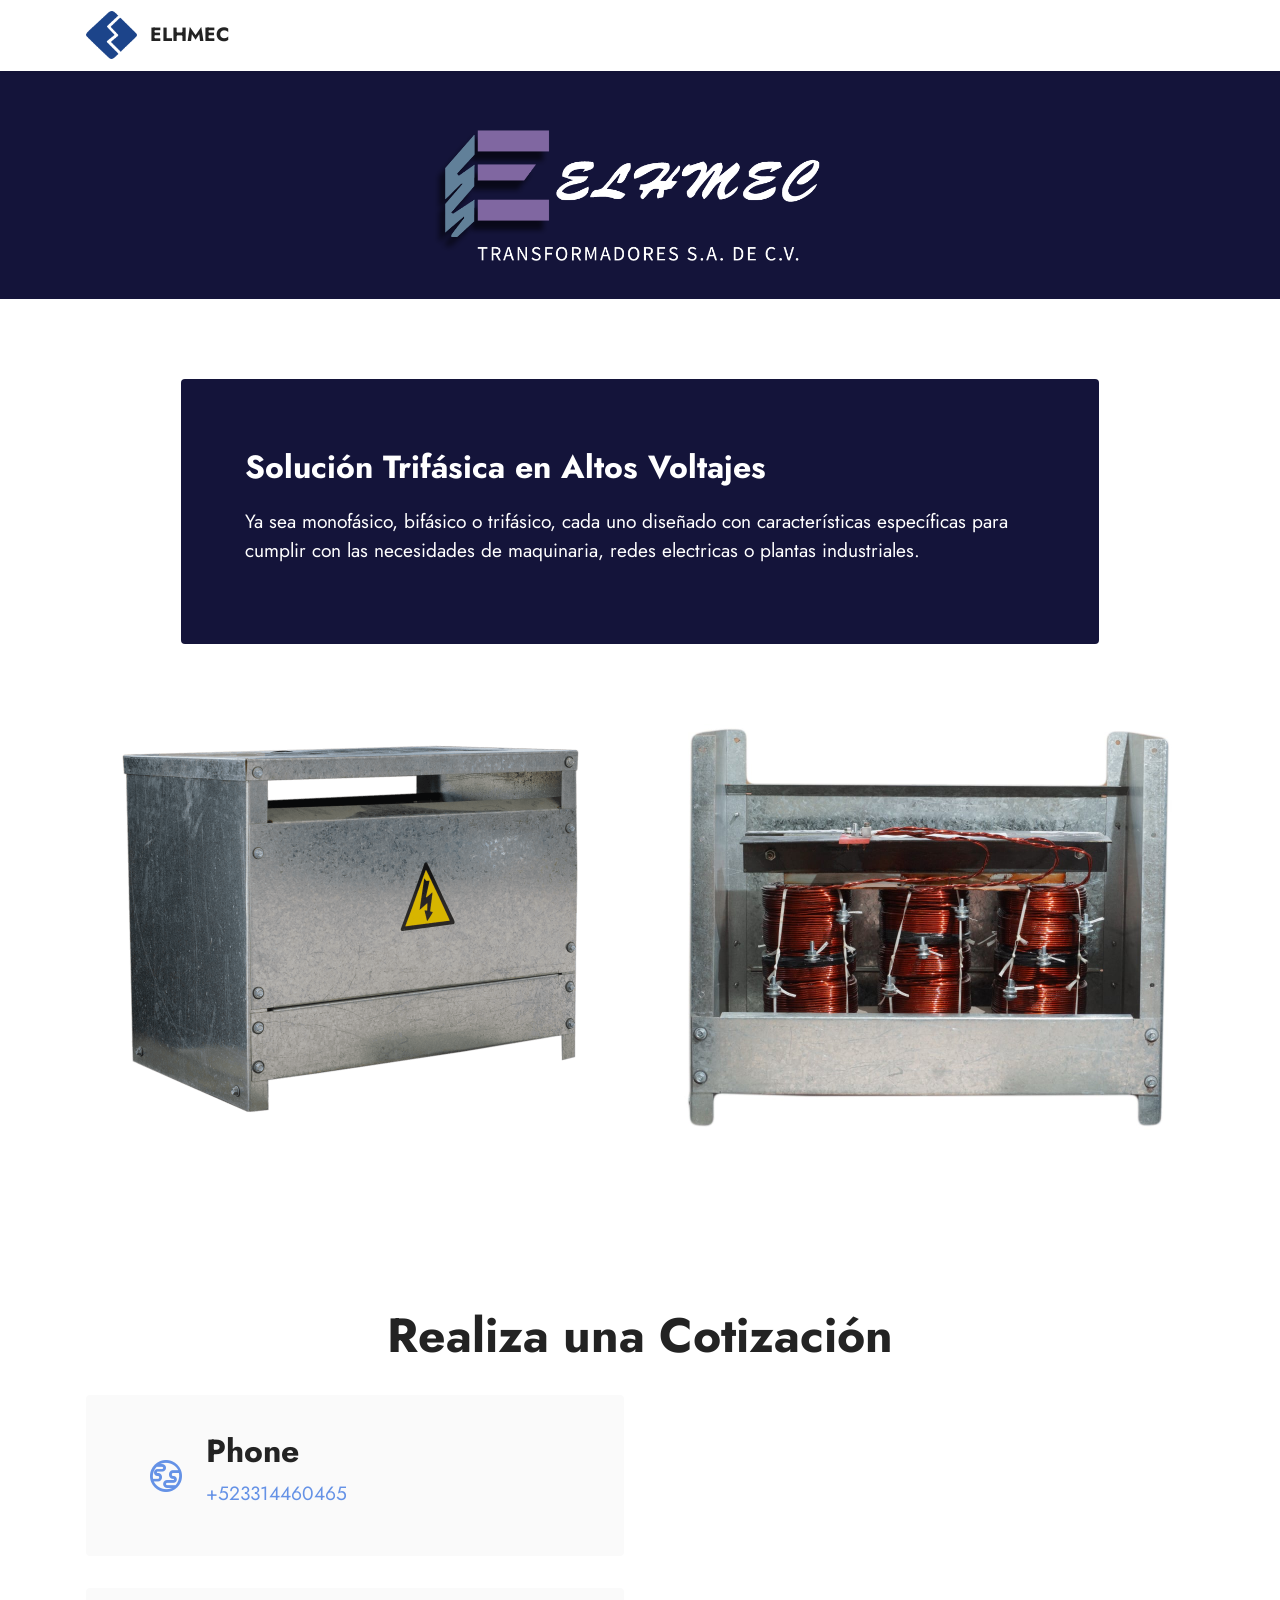
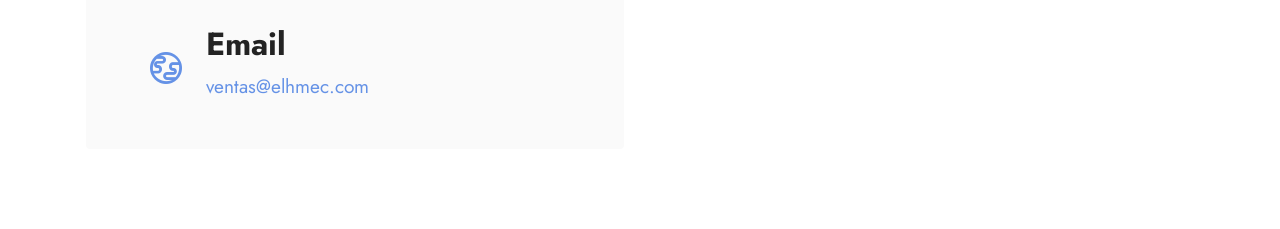
==== index.html @ 871944dd "Add files via upload" ====
<!DOCTYPE html>
<html  >
<head>
  <!-- Site made with Mobirise Website Builder v5.9.18, https://mobirise.com -->
  <meta charset="UTF-8">
  <meta http-equiv="X-UA-Compatible" content="IE=edge">
  <meta name="generator" content="Mobirise v5.9.18, mobirise.com">
  <meta name="viewport" content="width=device-width, initial-scale=1, minimum-scale=1">
  <link rel="shortcut icon" href="assets/images/try2-82x77.png" type="image/x-icon">
  <meta name="description" content="">
  
  
  <title>Home</title>
  <link rel="stylesheet" href="assets/web/assets/mobirise-icons2/mobirise2.css">
  <link rel="stylesheet" href="assets/bootstrap/css/bootstrap.min.css">
  <link rel="stylesheet" href="assets/bootstrap/css/bootstrap-grid.min.css">
  <link rel="stylesheet" href="assets/bootstrap/css/bootstrap-reboot.min.css">
  <link rel="stylesheet" href="assets/dropdown/css/style.css">
  <link rel="stylesheet" href="assets/socicon/css/styles.css">
  <link rel="stylesheet" href="assets/theme/css/style.css">
  <link rel="preload" href="https://fonts.googleapis.com/css2?family=Jost:ital,wght@0,400;0,700;1,400;1,700&display=swap&display=swap" as="style" onload="this.onload=null;this.rel='stylesheet'">
  <noscript><link rel="stylesheet" href="https://fonts.googleapis.com/css2?family=Jost:ital,wght@0,400;0,700;1,400;1,700&display=swap&display=swap"></noscript>
  <link rel="preload" as="style" href="assets/mobirise/css/mbr-additional.css?v=blBGN3"><link rel="stylesheet" href="assets/mobirise/css/mbr-additional.css?v=blBGN3" type="text/css">

  
  
  
</head>
<body>
  
  <section data-bs-version="5.1" class="menu menu3 cid-uHsckqdAZu" once="menu" id="menu3-0">
    
    <nav class="navbar navbar-dropdown navbar-fixed-top navbar-expand-lg">
        <div class="container">
            <div class="navbar-brand">
                <span class="navbar-logo">
                    <a href="https://mobiri.se">
                        <img src="assets/images/try2-82x77.png" alt="Mobirise Website Builder" style="height: 3rem;">
                    </a>
                </span>
                <span class="navbar-caption-wrap"><a class="navbar-caption text-black display-7" href="https://mobiri.se">ELHMEC</a></span>
            </div>
            
            
        </div>
    </nav>
</section>

<section data-bs-version="5.1" class="image3 cid-uHsk9MZiKL" id="image3-4">
    

    
    

    <div class="container">
        <div class="row justify-content-center">
            <div class="col-12 col-lg-7">
                <div class="image-wrapper">
                    <img src="assets/images/banner1.gif" alt="Mobirise Website Builder">
                    
                </div>
            </div>
        </div>
    </div>
</section>

<section data-bs-version="5.1" class="content15 cid-uHslYFB3B3" id="content15-5">

    

    
    
    <div class="container">
        <div class="row justify-content-center">
            <div class="card col-md-12 col-lg-10">
                <div class="card-wrapper">
                    <div class="card-box align-left">
                        <h4 class="card-title mbr-fonts-style mbr-white mb-3 display-5">
                            <strong>Solución Trifásica en Altos Voltajes</strong></h4>
                        <p class="mbr-text mbr-fonts-style display-7">Ya sea monofásico, bifásico o trifásico, cada uno diseñado con características específicas para cumplir con las necesidades de maquinaria, redes electricas o plantas industriales.</p>
                        
                    </div>
                </div>
            </div>
        </div>
    </div>
</section>

<section data-bs-version="5.1" class="image4 cid-uHsmS13DOC" id="image4-6">
    

    
    

    <div class="container">
        <div class="row">
            <div class="col-12 col-lg-6">
                <div class="image-wrapper">
                    <img src="assets/images/20kva-abierto-986-1076x1076.jpg" alt="Mobirise Website Builder">
                    
                </div>
            </div>
            <div class="col-12 col-lg-6">
                <div class="image-wrapper">
                    <img src="assets/images/20kva-iso-983-1076x1076.png" alt="Mobirise Website Builder">
                    
                </div>
            </div>
        </div>
    </div>
</section>

<section data-bs-version="5.1" class="contacts3 map1 cid-uHsnMX4w4d" id="contacts3-7">

    

    
    
    <div class="container">
        <div class="mbr-section-head">
            <h3 class="mbr-section-title mbr-fonts-style align-center mb-0 display-2"><strong>Realiza una Cotización</strong></h3>
            
        </div>
        <div class="row justify-content-center mt-4">
            <div class="card col-12 col-md-6">
                <div class="card-wrapper">
                    <div class="image-wrapper">
                        <span class="mbr-iconfont mobi-mbri-globe mobi-mbri"></span>
                    </div>
                    <div class="text-wrapper">
                        <h6 class="card-title mbr-fonts-style mb-1 display-5">
                            <strong>Phone</strong>
                        </h6>
                        <p class="mbr-text mbr-fonts-style display-7">
                            <a href="tel:+12345678910" class="text-primary">+523314460465</a>
                        </p>
                    </div>
                </div>
                <div class="card-wrapper">
                    <div class="image-wrapper">
                        <span class="mbr-iconfont mobi-mbri-globe mobi-mbri"></span>
                    </div>
                    <div class="text-wrapper">
                        <h6 class="card-title mbr-fonts-style mb-1 display-5">
                            <strong>Email</strong>
                        </h6>
                        <p class="mbr-text mbr-fonts-style display-7">
                            <a href="mailto:info@site.com" class="text-primary">ventas@elhmec.com</a>
                        </p>
                    </div>
                </div>
            </div>
            <div class="map-wrapper col-12 col-md-6">
                <div class="google-map"><iframe frameborder="0" style="border:0" src="https://www.google.com/maps/embed?pb=!1m18!1m12!1m3!1d14953.599532055627!2d-103.5225257576766!3d20.44876269617419!2m3!1f0!2f0!3f0!3m2!1i1024!2i768!4f13.1!3m3!1m2!1s0x842f57e468a95d49%3A0x9f2d4ca6b1b50f81!2sELHMEC%20TRANSFORMADORES%20SA%20DE%20CV!5e0!3m2!1ses-419!2smx!4v1743820332066!5m2!1ses-419!2smx" allowfullscreen=""></iframe></div>
            </div>
        </div>
    </div>
</section>
  
</body>
</html>
---- assets/web/assets/mobirise-icons2/mobirise2.css ----
@font-face {
  font-family: 'Moririse2';
  font-display: swap;
  src:  url('mobirise2.eot?f2bix4');
  src:  url('mobirise2.eot?f2bix4#iefix') format('embedded-opentype'),
    url('mobirise2.ttf?f2bix4') format('truetype'),
    url('mobirise2.woff?f2bix4') format('woff'),
    url('mobirise2.svg?f2bix4#mobirise2') format('svg');
  font-weight: normal;
  font-style: normal;
}

[class^="mobi-"], [class*=" mobi-"] {
  /* use !important to prevent issues with browser extensions that change fonts */
  font-family: 'Moririse2' !important;
  speak: none;
  font-style: normal;
  font-weight: normal;
  font-variant: normal;
  text-transform: none;
  line-height: 1;

  /* Better Font Rendering =========== */
  -webkit-font-smoothing: antialiased;
  -moz-osx-font-smoothing: grayscale;
}

.mobi-mbri-add-submenu:before {
  content: "\e900";
}
.mobi-mbri-alert:before {
  content: "\e901";
}
.mobi-mbri-align-center:before {
  content: "\e902";
}
.mobi-mbri-align-justify:before {
  content: "\e903";
}
.mobi-mbri-align-left:before {
  content: "\e904";
}
.mobi-mbri-align-right:before {
  content: "\e905";
}
.mobi-mbri-android:before {
  content: "\e906";
}
.mobi-mbri-apple:before {
  content: "\e907";
}
.mobi-mbri-arrow-down:before {
  content: "\e908";
}
.mobi-mbri-arrow-next:before {
  content: "\e909";
}
.mobi-mbri-arrow-prev:before {
  content: "\e90a";
}
.mobi-mbri-arrow-up:before {
  content: "\e90b";
}
.mobi-mbri-bold:before {
  content: "\e90c";
}
.mobi-mbri-bookmark:before {
  content: "\e90d";
}
.mobi-mbri-bootstrap:before {
  content: "\e90e";
}
.mobi-mbri-briefcase:before {
  content: "\e90f";
}
.mobi-mbri-browse:before {
  content: "\e910";
}
.mobi-mbri-bulleted-list:before {
  content: "\e911";
}
.mobi-mbri-calendar:before {
  content: "\e912";
}
.mobi-mbri-camera:before {
  content: "\e913";
}
.mobi-mbri-cart-add:before {
  content: "\e914";
}
.mobi-mbri-cart-full:before {
  content: "\e915";
}
.mobi-mbri-cash:before {
  content: "\e916";
}
.mobi-mbri-change-style:before {
  content: "\e917";
}
.mobi-mbri-chat:before {
  content: "\e918";
}
.mobi-mbri-clock:before {
  content: "\e919";
}
.mobi-mbri-close:before {
  content: "\e91a";
}
.mobi-mbri-cloud:before {
  content: "\e91b";
}
.mobi-mbri-code:before {
  content: "\e91c";
}
.mobi-mbri-contact-form:before {
  content: "\e91d";
}
.mobi-mbri-credit-card:before {
  content: "\e91e";
}
.mobi-mbri-cursor-click:before {
  content: "\e91f";
}
.mobi-mbri-cust-feedback:before {
  content: "\e920";
}
.mobi-mbri-database:before {
  content: "\e921";
}
.mobi-mbri-delivery:before {
  content: "\e922";
}
.mobi-mbri-desktop:before {
  content: "\e923";
}
.mobi-mbri-devices:before {
  content: "\e924";
}
.mobi-mbri-down:before {
  content: "\e925";
}
.mobi-mbri-download-2:before {
  content: "\e926";
}
.mobi-mbri-download:before {
  content: "\e927";
}
.mobi-mbri-drag-n-drop-2:before {
  content: "\e928";
}
.mobi-mbri-drag-n-drop:before {
  content: "\e929";
}
.mobi-mbri-edit-2:before {
  content: "\e92a";
}
.mobi-mbri-edit:before {
  content: "\e92b";
}
.mobi-mbri-error:before {
  content: "\e92c";
}
.mobi-mbri-extension:before {
  content: "\e92d";
}
.mobi-mbri-features:before {
  content: "\e92e";
}
.mobi-mbri-file:before {
  content: "\e92f";
}
.mobi-mbri-flag:before {
  content: "\e930";
}
.mobi-mbri-folder:before {
  content: "\e931";
}
.mobi-mbri-gift:before {
  content: "\e932";
}
.mobi-mbri-github:before {
  content: "\e933";
}
.mobi-mbri-globe-2:before {
  content: "\e934";
}
.mobi-mbri-globe:before {
  content: "\e935";
}
.mobi-mbri-growing-chart:before {
  content: "\e936";
}
.mobi-mbri-hearth:before {
  content: "\e937";
}
.mobi-mbri-help:before {
  content: "\e938";
}
.mobi-mbri-home:before {
  content: "\e939";
}
.mobi-mbri-hot-cup:before {
  content: "\e93a";
}
.mobi-mbri-idea:before {
  content: "\e93b";
}
.mobi-mbri-image-gallery:before {
  content: "\e93c";
}
.mobi-mbri-image-slider:before {
  content: "\e93d";
}
.mobi-mbri-info:before {
  content: "\e93e";
}
.mobi-mbri-italic:before {
  content: "\e93f";
}
.mobi-mbri-key:before {
  content: "\e940";
}
.mobi-mbri-laptop:before {
  content: "\e941";
}
.mobi-mbri-layers:before {
  content: "\e942";
}
.mobi-mbri-left-right:before {
  content: "\e943";
}
.mobi-mbri-left:before {
  content: "\e944";
}
.mobi-mbri-letter:before {
  content: "\e945";
}
.mobi-mbri-like:before {
  content: "\e946";
}
.mobi-mbri-link:before {
  content: "\e947";
}
.mobi-mbri-lock:before {
  content: "\e948";
}
.mobi-mbri-login:before {
  content: "\e949";
}
.mobi-mbri-logout:before {
  content: "\e94a";
}
.mobi-mbri-magic-stick:before {
  content: "\e94b";
}
.mobi-mbri-map-pin:before {
  content: "\e94c";
}
.mobi-mbri-menu:before {
  content: "\e94d";
}
.mobi-mbri-mobile-2:before {
  content: "\e94e";
}
.mobi-mbri-mobile-horizontal:before {
  content: "\e94f";
}
.mobi-mbri-mobile:before {
  content: "\e950";
}
.mobi-mbri-mobirise:before {
  content: "\e951";
}
.mobi-mbri-more-horizontal:before {
  content: "\e952";
}
.mobi-mbri-more-vertical:before {
  content: "\e953";
}
.mobi-mbri-music:before {
  content: "\e954";
}
.mobi-mbri-new-file:before {
  content: "\e955";
}
.mobi-mbri-numbered-list:before {
  content: "\e956";
}
.mobi-mbri-opened-folder:before {
  content: "\e957";
}
.mobi-mbri-pages:before {
  content: "\e958";
}
.mobi-mbri-paper-plane:before {
  content: "\e959";
}
.mobi-mbri-paperclip:before {
  content: "\e95a";
}
.mobi-mbri-phone:before {
  content: "\e95b";
}
.mobi-mbri-photo:before {
  content: "\e95c";
}
.mobi-mbri-photos:before {
  content: "\e95d";
}
.mobi-mbri-pin:before {
  content: "\e95e";
}
.mobi-mbri-play:before {
  content: "\e95f";
}
.mobi-mbri-plus:before {
  content: "\e960";
}
.mobi-mbri-preview:before {
  content: "\e961";
}
.mobi-mbri-print:before {
  content: "\e962";
}
.mobi-mbri-protect:before {
  content: "\e963";
}
.mobi-mbri-question:before {
  content: "\e964";
}
.mobi-mbri-quote-left:before {
  content: "\e965";
}
.mobi-mbri-quote-right:before {
  content: "\e966";
}
.mobi-mbri-redo:before {
  content: "\e967";
}
.mobi-mbri-refresh:before {
  content: "\e968";
}
.mobi-mbri-responsive-2:before {
  content: "\e969";
}
.mobi-mbri-responsive:before {
  content: "\e96a";
}
.mobi-mbri-right:before {
  content: "\e96b";
}
.mobi-mbri-rocket:before {
  content: "\e96c";
}
.mobi-mbri-sad-face:before {
  content: "\e96d";
}
.mobi-mbri-sale:before {
  content: "\e96e";
}
.mobi-mbri-save:before {
  content: "\e96f";
}
.mobi-mbri-search:before {
  content: "\e970";
}
.mobi-mbri-setting-2:before {
  content: "\e971";
}
.mobi-mbri-setting-3:before {
  content: "\e972";
}
.mobi-mbri-setting:before {
  content: "\e973";
}
.mobi-mbri-share:before {
  content: "\e974";
}
.mobi-mbri-shopping-bag:before {
  content: "\e975";
}
.mobi-mbri-shopping-basket:before {
  content: "\e976";
}
.mobi-mbri-shopping-cart:before {
  content: "\e977";
}
.mobi-mbri-sites:before {
  content: "\e978";
}
.mobi-mbri-smile-face:before {
  content: "\e979";
}
.mobi-mbri-speed:before {
  content: "\e97a";
}
.mobi-mbri-star:before {
  content: "\e97b";
}
.mobi-mbri-success:before {
  content: "\e97c";
}
.mobi-mbri-sun:before {
  content: "\e97d";
}
.mobi-mbri-sun2:before {
  content: "\e97e";
}
.mobi-mbri-tablet-vertical:before {
  content: "\e97f";
}
.mobi-mbri-tablet:before {
  content: "\e980";
}
.mobi-mbri-target:before {
  content: "\e981";
}
.mobi-mbri-timer:before {
  content: "\e982";
}
.mobi-mbri-to-ftp:before {
  content: "\e983";
}
.mobi-mbri-to-local-drive:before {
  content: "\e984";
}
.mobi-mbri-touch-swipe:before {
  content: "\e985";
}
.mobi-mbri-touch:before {
  content: "\e986";
}
.mobi-mbri-trash:before {
  content: "\e987";
}
.mobi-mbri-underline:before {
  content: "\e988";
}
.mobi-mbri-undo:before {
  content: "\e989";
}
.mobi-mbri-unlink:before {
  content: "\e98a";
}
.mobi-mbri-unlock:before {
  content: "\e98b";
}
.mobi-mbri-up-down:before {
  content: "\e98c";
}
.mobi-mbri-up:before {
  content: "\e98d";
}
.mobi-mbri-update:before {
  content: "\e98e";
}
.mobi-mbri-upload-2:before {
  content: "\e98f";
}
.mobi-mbri-upload:before {
  content: "\e990";
}
.mobi-mbri-user-2:before {
  content: "\e991";
}
.mobi-mbri-user:before {
  content: "\e992";
}
.mobi-mbri-users:before {
  content: "\e993";
}
.mobi-mbri-video-play:before {
  content: "\e994";
}
.mobi-mbri-video:before {
  content: "\e995";
}
.mobi-mbri-watch:before {
  content: "\e996";
}
.mobi-mbri-website-theme-2:before {
  content: "\e997";
}
.mobi-mbri-website-theme:before {
  content: "\e998";
}
.mobi-mbri-wifi:before {
  content: "\e999";
}
.mobi-mbri-windows:before {
  content: "\e99a";
}
.mobi-mbri-zoom-in:before {
  content: "\e99b";
}
.mobi-mbri-zoom-out:before {
  content: "\e99c";
}
---- assets/dropdown/css/style.css ----
.navbar-dropdown {
  left: 0;
  padding: 0;
  position: absolute;
  right: 0;
  top: 0;
  transition: all 0.45s ease;
  z-index: 1030;
  background: #282828; }
  .navbar-dropdown .navbar-logo {
    margin-right: 0.8rem;
    transition: margin 0.3s ease-in-out;
    vertical-align: middle; }
    .navbar-dropdown .navbar-logo img {
      height: 3.125rem;
      transition: all 0.3s ease-in-out; }
    .navbar-dropdown .navbar-logo.mbr-iconfont {
      font-size: 3.125rem;
      line-height: 3.125rem; }
  .navbar-dropdown .navbar-caption {
    font-weight: 700;
    white-space: normal;
    vertical-align: -4px;
    line-height: 3.125rem !important; }
    .navbar-dropdown .navbar-caption, .navbar-dropdown .navbar-caption:hover {
      color: inherit;
      text-decoration: none; }
  .navbar-dropdown .mbr-iconfont + .navbar-caption {
    vertical-align: -1px; }
  .navbar-dropdown.navbar-fixed-top {
    position: fixed; }
  .navbar-dropdown .navbar-brand span {
    vertical-align: -4px; }
  .navbar-dropdown.bg-color.transparent {
    background: none; }
  .navbar-dropdown.navbar-short .navbar-brand {
    padding: 0.625rem 0; }
    .navbar-dropdown.navbar-short .navbar-brand span {
      vertical-align: -1px; }
  .navbar-dropdown.navbar-short .navbar-caption {
    line-height: 2.375rem !important;
    vertical-align: -2px; }
  .navbar-dropdown.navbar-short .navbar-logo {
    margin-right: 0.5rem; }
    .navbar-dropdown.navbar-short .navbar-logo img {
      height: 2.375rem; }
    .navbar-dropdown.navbar-short .navbar-logo.mbr-iconfont {
      font-size: 2.375rem;
      line-height: 2.375rem; }
  .navbar-dropdown.navbar-short .mbr-table-cell {
    height: 3.625rem; }
  .navbar-dropdown .navbar-close {
    left: 0.6875rem;
    position: fixed;
    top: 0.75rem;
    z-index: 1000; }
  .navbar-dropdown .hamburger-icon {
    content: "";
    display: inline-block;
    vertical-align: middle;
    width: 16px;
    -webkit-box-shadow: 0 -6px 0 1px #282828,0 0 0 1px #282828,0 6px 0 1px #282828;
    -moz-box-shadow: 0 -6px 0 1px #282828,0 0 0 1px #282828,0 6px 0 1px #282828;
    box-shadow: 0 -6px 0 1px #282828,0 0 0 1px #282828,0 6px 0 1px #282828; }

.dropdown-menu .dropdown-toggle[data-toggle="dropdown-submenu"]::after {
  border-bottom: 0.35em solid transparent;
  border-left: 0.35em solid;
  border-right: 0;
  border-top: 0.35em solid transparent;
  margin-left: 0.3rem; }

.dropdown-menu .dropdown-item:focus {
  outline: 0; }

.nav-dropdown {
  font-size: 0.75rem;
  font-weight: 500;
  height: auto !important; }
  .nav-dropdown .nav-btn {
    padding-left: 1rem; }
  .nav-dropdown .link {
    margin: .667em 1.667em;
    font-weight: 500;
    padding: 0;
    transition: color .2s ease-in-out; }
    .nav-dropdown .link.dropdown-toggle {
      margin-right: 2.583em; }
      .nav-dropdown .link.dropdown-toggle::after {
        margin-left: .25rem;
        border-top: 0.35em solid;
        border-right: 0.35em solid transparent;
        border-left: 0.35em solid transparent;
        border-bottom: 0; }
      .nav-dropdown .link.dropdown-toggle[aria-expanded="true"] {
        margin: 0;
        padding: 0.667em 3.263em  0.667em 1.667em; }
  .nav-dropdown .link::after,
  .nav-dropdown .dropdown-item::after {
    color: inherit; }
  .nav-dropdown .btn {
    font-size: 0.75rem;
    font-weight: 700;
    letter-spacing: 0;
    margin-bottom: 0;
    padding-left: 1.25rem;
    padding-right: 1.25rem; }
  .nav-dropdown .dropdown-menu {
    border-radius: 0;
    border: 0;
    left: 0;
    margin: 0;
    padding-bottom: 1.25rem;
    padding-top: 1.25rem;
    position: relative; }
  .nav-dropdown .dropdown-submenu {
    margin-left: 0.125rem;
    top: 0; }
  .nav-dropdown .dropdown-item {
    font-weight: 500;
    line-height: 2;
    padding: 0.3846em 4.615em 0.3846em 1.5385em;
    position: relative;
    transition: color .2s ease-in-out, background-color .2s ease-in-out; }
    .nav-dropdown .dropdown-item::after {
      margin-top: -0.3077em;
      position: absolute;
      right: 1.1538em;
      top: 50%; }
    .nav-dropdown .dropdown-item:focus, .nav-dropdown .dropdown-item:hover {
      background: none; }

@media (max-width: 767px) {
  .nav-dropdown.navbar-toggleable-sm {
    bottom: 0;
    display: none;
    left: 0;
    overflow-x: hidden;
    position: fixed;
    top: 0;
    transform: translateX(-100%);
    -ms-transform: translateX(-100%);
    -webkit-transform: translateX(-100%);
    width: 18.75rem;
    z-index: 999; } }
.nav-dropdown.navbar-toggleable-xl {
  bottom: 0;
  display: none;
  left: 0;
  overflow-x: hidden;
  position: fixed;
  top: 0;
  transform: translateX(-100%);
  -ms-transform: translateX(-100%);
  -webkit-transform: translateX(-100%);
  width: 18.75rem;
  z-index: 999; }

.nav-dropdown-sm {
  display: block !important;
  overflow-x: hidden;
  overflow: auto;
  padding-top: 3.875rem; }
  .nav-dropdown-sm::after {
    content: "";
    display: block;
    height: 3rem;
    width: 100%; }
  .nav-dropdown-sm.collapse.in ~ .navbar-close {
    display: block !important; }
  .nav-dropdown-sm.collapsing, .nav-dropdown-sm.collapse.in {
    transform: translateX(0);
    -ms-transform: translateX(0);
    -webkit-transform: translateX(0);
    transition: all 0.25s ease-out;
    -webkit-transition: all 0.25s ease-out;
    background: #282828; }
  .nav-dropdown-sm.collapsing[aria-expanded="false"] {
    transform: translateX(-100%);
    -ms-transform: translateX(-100%);
    -webkit-transform: translateX(-100%); }
  .nav-dropdown-sm .nav-item {
    display: block;
    margin-left: 0 !important;
    padding-left: 0; }
  .nav-dropdown-sm .link,
  .nav-dropdown-sm .dropdown-item {
    border-top: 1px dotted rgba(255, 255, 255, 0.1);
    font-size: 0.8125rem;
    line-height: 1.6;
    margin: 0 !important;
    padding: 0.875rem 2.4rem 0.875rem 1.5625rem !important;
    position: relative;
    white-space: normal; }
    .nav-dropdown-sm .link:focus, .nav-dropdown-sm .link:hover,
    .nav-dropdown-sm .dropdown-item:focus,
    .nav-dropdown-sm .dropdown-item:hover {
      background: rgba(0, 0, 0, 0.2) !important;
      color: #c0a375; }
  .nav-dropdown-sm .nav-btn {
    position: relative;
    padding: 1.5625rem 1.5625rem 0 1.5625rem; }
    .nav-dropdown-sm .nav-btn::before {
      border-top: 1px dotted rgba(255, 255, 255, 0.1);
      content: "";
      left: 0;
      position: absolute;
      top: 0;
      width: 100%; }
    .nav-dropdown-sm .nav-btn + .nav-btn {
      padding-top: 0.625rem; }
      .nav-dropdown-sm .nav-btn + .nav-btn::before {
        display: none; }
  .nav-dropdown-sm .btn {
    padding: 0.625rem 0; }
  .nav-dropdown-sm .dropdown-toggle[data-toggle="dropdown-submenu"]::after {
    margin-left: .25rem;
    border-top: 0.35em solid;
    border-right: 0.35em solid transparent;
    border-left: 0.35em solid transparent;
    border-bottom: 0; }
  .nav-dropdown-sm .dropdown-toggle[data-toggle="dropdown-submenu"][aria-expanded="true"]::after {
    border-top: 0;
    border-right: 0.35em solid transparent;
    border-left: 0.35em solid transparent;
    border-bottom: 0.35em solid; }
  .nav-dropdown-sm .dropdown-menu {
    margin: 0;
    padding: 0;
    position: relative;
    top: 0;
    left: 0;
    width: 100%;
    border: 0;
    float: none;
    border-radius: 0;
    background: none; }
  .nav-dropdown-sm .dropdown-submenu {
    left: 100%;
    margin-left: 0.125rem;
    margin-top: -1.25rem;
    top: 0; }

.navbar-toggleable-sm .nav-dropdown .dropdown-menu {
  position: absolute; }

.navbar-toggleable-sm .nav-dropdown .dropdown-submenu {
  left: 100%;
  margin-left: 0.125rem;
  margin-top: -1.25rem;
  top: 0; }

.navbar-toggleable-sm.opened .nav-dropdown .dropdown-menu {
  position: relative; }

.navbar-toggleable-sm.opened .nav-dropdown .dropdown-submenu {
  left: 0;
  margin-left: 00rem;
  margin-top: 0rem;
  top: 0; }

.is-builder .nav-dropdown.collapsing {
  transition: none !important; }
---- assets/socicon/css/styles.css ----
@charset "UTF-8";

@font-face {
  font-family: 'Socicon';
  src:  url('../fonts/socicon.eot');
  src:  url('../fonts/socicon.eot?#iefix') format('embedded-opentype'),
    url('../fonts/socicon.woff2') format('woff2'),
    url('../fonts/socicon.ttf') format('truetype'),
    url('../fonts/socicon.woff') format('woff'),
    url('../fonts/socicon.svg#socicon') format('svg');
  font-weight: normal;
  font-style: normal;
  font-display: swap;
}

[data-icon]:before {
  font-family: "socicon" !important;
  content: attr(data-icon);
  font-style: normal !important;
  font-weight: normal !important;
  font-variant: normal !important;
  text-transform: none !important;
  speak: none;
  line-height: 1;
  -webkit-font-smoothing: antialiased;
  -moz-osx-font-smoothing: grayscale;
}

[class^="socicon-"], [class*=" socicon-"] {
  /* use !important to prevent issues with browser extensions that change fonts */
  font-family: 'Socicon' !important;
  speak: none;
  font-style: normal;
  font-weight: normal;
  font-variant: normal;
  text-transform: none;
  line-height: 1;

  /* Better Font Rendering =========== */
  -webkit-font-smoothing: antialiased;
  -moz-osx-font-smoothing: grayscale;
}

.socicon-500px:before {
  content: "\e000";
}
.socicon-8tracks:before {
  content: "\e001";
}
.socicon-airbnb:before {
  content: "\e002";
}
.socicon-alliance:before {
  content: "\e003";
}
.socicon-amazon:before {
  content: "\e004";
}
.socicon-amplement:before {
  content: "\e005";
}
.socicon-android:before {
  content: "\e006";
}
.socicon-angellist:before {
  content: "\e007";
}
.socicon-apple:before {
  content: "\e008";
}
.socicon-appnet:before {
  content: "\e009";
}
.socicon-baidu:before {
  content: "\e00a";
}
.socicon-bandcamp:before {
  content: "\e00b";
}
.socicon-battlenet:before {
  content: "\e00c";
}
.socicon-mixer:before {
  content: "\e00d";
}
.socicon-bebee:before {
  content: "\e00e";
}
.socicon-bebo:before {
  content: "\e00f";
}
.socicon-behance:before {
  content: "\e010";
}
.socicon-blizzard:before {
  content: "\e011";
}
.socicon-blogger:before {
  content: "\e012";
}
.socicon-buffer:before {
  content: "\e013";
}
.socicon-chrome:before {
  content: "\e014";
}
.socicon-coderwall:before {
  content: "\e015";
}
.socicon-curse:before {
  content: "\e016";
}
.socicon-dailymotion:before {
  content: "\e017";
}
.socicon-deezer:before {
  content: "\e018";
}
.socicon-delicious:before {
  content: "\e019";
}
.socicon-deviantart:before {
  content: "\e01a";
}
.socicon-diablo:before {
  content: "\e01b";
}
.socicon-digg:before {
  content: "\e01c";
}
.socicon-discord:before {
  content: "\e01d";
}
.socicon-disqus:before {
  content: "\e01e";
}
.socicon-douban:before {
  content: "\e01f";
}
.socicon-draugiem:before {
  content: "\e020";
}
.socicon-dribbble:before {
  content: "\e021";
}
.socicon-drupal:before {
  content: "\e022";
}
.socicon-ebay:before {
  content: "\e023";
}
.socicon-ello:before {
  content: "\e024";
}
.socicon-endomodo:before {
  content: "\e025";
}
.socicon-envato:before {
  content: "\e026";
}
.socicon-etsy:before {
  content: "\e027";
}
.socicon-facebook:before {
  content: "\e028";
}
.socicon-feedburner:before {
  content: "\e029";
}
.socicon-filmweb:before {
  content: "\e02a";
}
.socicon-firefox:before {
  content: "\e02b";
}
.socicon-flattr:before {
  content: "\e02c";
}
.socicon-flickr:before {
  content: "\e02d";
}
.socicon-formulr:before {
  content: "\e02e";
}
.socicon-forrst:before {
  content: "\e02f";
}
.socicon-foursquare:before {
  content: "\e030";
}
.socicon-friendfeed:before {
  content: "\e031";
}
.socicon-github:before {
  content: "\e032";
}
.socicon-goodreads:before {
  content: "\e033";
}
.socicon-google:before {
  content: "\e034";
}
.socicon-googlescholar:before {
  content: "\e035";
}
.socicon-googlegroups:before {
  content: "\e036";
}
.socicon-googlephotos:before {
  content: "\e037";
}
.socicon-googleplus:before {
  content: "\e038";
}
.socicon-grooveshark:before {
  content: "\e039";
}
.socicon-hackerrank:before {
  content: "\e03a";
}
.socicon-hearthstone:before {
  content: "\e03b";
}
.socicon-hellocoton:before {
  content: "\e03c";
}
.socicon-heroes:before {
  content: "\e03d";
}
.socicon-smashcast:before {
  content: "\e03e";
}
.socicon-horde:before {
  content: "\e03f";
}
.socicon-houzz:before {
  content: "\e040";
}
.socicon-icq:before {
  content: "\e041";
}
.socicon-identica:before {
  content: "\e042";
}
.socicon-imdb:before {
  content: "\e043";
}
.socicon-instagram:before {
  content: "\e044";
}
.socicon-issuu:before {
  content: "\e045";
}
.socicon-istock:before {
  content: "\e046";
}
.socicon-itunes:before {
  content: "\e047";
}
.socicon-keybase:before {
  content: "\e048";
}
.socicon-lanyrd:before {
  content: "\e049";
}
.socicon-lastfm:before {
  content: "\e04a";
}
.socicon-line:before {
  content: "\e04b";
}
.socicon-linkedin:before {
  content: "\e04c";
}
.socicon-livejournal:before {
  content: "\e04d";
}
.socicon-lyft:before {
  content: "\e04e";
}
.socicon-macos:before {
  content: "\e04f";
}
.socicon-mail:before {
  content: "\e050";
}
.socicon-medium:before {
  content: "\e051";
}
.socicon-meetup:before {
  content: "\e052";
}
.socicon-mixcloud:before {
  content: "\e053";
}
.socicon-modelmayhem:before {
  content: "\e054";
}
.socicon-mumble:before {
  content: "\e055";
}
.socicon-myspace:before {
  content: "\e056";
}
.socicon-newsvine:before {
  content: "\e057";
}
.socicon-nintendo:before {
  content: "\e058";
}
.socicon-npm:before {
  content: "\e059";
}
.socicon-odnoklassniki:before {
  content: "\e05a";
}
.socicon-openid:before {
  content: "\e05b";
}
.socicon-opera:before {
  content: "\e05c";
}
.socicon-outlook:before {
  content: "\e05d";
}
.socicon-overwatch:before {
  content: "\e05e";
}
.socicon-patreon:before {
  content: "\e05f";
}
.socicon-paypal:before {
  content: "\e060";
}
.socicon-periscope:before {
  content: "\e061";
}
.socicon-persona:before {
  content: "\e062";
}
.socicon-pinterest:before {
  content: "\e063";
}
.socicon-play:before {
  content: "\e064";
}
.socicon-player:before {
  content: "\e065";
}
.socicon-playstation:before {
  content: "\e066";
}
.socicon-pocket:before {
  content: "\e067";
}
.socicon-qq:before {
  content: "\e068";
}
.socicon-quora:before {
  content: "\e069";
}
.socicon-raidcall:before {
  content: "\e06a";
}
.socicon-ravelry:before {
  content: "\e06b";
}
.socicon-reddit:before {
  content: "\e06c";
}
.socicon-renren:before {
  content: "\e06d";
}
.socicon-researchgate:before {
  content: "\e06e";
}
.socicon-residentadvisor:before {
  content: "\e06f";
}
.socicon-reverbnation:before {
  content: "\e070";
}
.socicon-rss:before {
  content: "\e071";
}
.socicon-sharethis:before {
  content: "\e072";
}
.socicon-skype:before {
  content: "\e073";
}
.socicon-slideshare:before {
  content: "\e074";
}
.socicon-smugmug:before {
  content: "\e075";
}
.socicon-snapchat:before {
  content: "\e076";
}
.socicon-songkick:before {
  content: "\e077";
}
.socicon-soundcloud:before {
  content: "\e078";
}
.socicon-spotify:before {
  content: "\e079";
}
.socicon-stackexchange:before {
  content: "\e07a";
}
.socicon-stackoverflow:before {
  content: "\e07b";
}
.socicon-starcraft:before {
  content: "\e07c";
}
.socicon-stayfriends:before {
  content: "\e07d";
}
.socicon-steam:before {
  content: "\e07e";
}
.socicon-storehouse:before {
  content: "\e07f";
}
.socicon-strava:before {
  content: "\e080";
}
.socicon-streamjar:before {
  content: "\e081";
}
.socicon-stumbleupon:before {
  content: "\e082";
}
.socicon-swarm:before {
  content: "\e083";
}
.socicon-teamspeak:before {
  content: "\e084";
}
.socicon-teamviewer:before {
  content: "\e085";
}
.socicon-technorati:before {
  content: "\e086";
}
.socicon-telegram:before {
  content: "\e087";
}
.socicon-tripadvisor:before {
  content: "\e088";
}
.socicon-tripit:before {
  content: "\e089";
}
.socicon-triplej:before {
  content: "\e08a";
}
.socicon-tumblr:before {
  content: "\e08b";
}
.socicon-twitch:before {
  content: "\e08c";
}
.socicon-twitter:before {
  content: "\e08d";
}
.socicon-uber:before {
  content: "\e08e";
}
.socicon-ventrilo:before {
  content: "\e08f";
}
.socicon-viadeo:before {
  content: "\e090";
}
.socicon-viber:before {
  content: "\e091";
}
.socicon-viewbug:before {
  content: "\e092";
}
.socicon-vimeo:before {
  content: "\e093";
}
.socicon-vine:before {
  content: "\e094";
}
.socicon-vkontakte:before {
  content: "\e095";
}
.socicon-warcraft:before {
  content: "\e096";
}
.socicon-wechat:before {
  content: "\e097";
}
.socicon-weibo:before {
  content: "\e098";
}
.socicon-whatsapp:before {
  content: "\e099";
}
.socicon-wikipedia:before {
  content: "\e09a";
}
.socicon-windows:before {
  content: "\e09b";
}
.socicon-wordpress:before {
  content: "\e09c";
}
.socicon-wykop:before {
  content: "\e09d";
}
.socicon-xbox:before {
  content: "\e09e";
}
.socicon-xing:before {
  content: "\e09f";
}
.socicon-yahoo:before {
  content: "\e0a0";
}
.socicon-yammer:before {
  content: "\e0a1";
}
.socicon-yandex:before {
  content: "\e0a2";
}
.socicon-yelp:before {
  content: "\e0a3";
}
.socicon-younow:before {
  content: "\e0a4";
}
.socicon-youtube:before {
  content: "\e0a5";
}
.socicon-zapier:before {
  content: "\e0a6";
}
.socicon-zerply:before {
  content: "\e0a7";
}
.socicon-zomato:before {
  content: "\e0a8";
}
.socicon-zynga:before {
  content: "\e0a9";
}
.socicon-spreadshirt:before {
  content: "\e901";
}
.socicon-gamejolt:before {
  content: "\e902";
}
.socicon-trello:before {
  content: "\e903";
}
.socicon-tunein:before {
  content: "\e904";
}
.socicon-bloglovin:before {
  content: "\e905";
}
.socicon-gamewisp:before {
  content: "\e906";
}
.socicon-messenger:before {
  content: "\e907";
}
.socicon-pandora:before {
  content: "\e908";
}
.socicon-augment:before {
  content: "\e909";
}
.socicon-bitbucket:before {
  content: "\e90a";
}
.socicon-fyuse:before {
  content: "\e90b";
}
.socicon-yt-gaming:before {
  content: "\e90c";
}
.socicon-sketchfab:before {
  content: "\e90d";
}
.socicon-mobcrush:before {
  content: "\e90e";
}
.socicon-microsoft:before {
  content: "\e90f";
}
.socicon-realtor:before {
  content: "\e910";
}
.socicon-tidal:before {
  content: "\e911";
}
.socicon-qobuz:before {
  content: "\e912";
}
.socicon-natgeo:before {
  content: "\e913";
}
.socicon-mastodon:before {
  content: "\e914";
}
.socicon-unsplash:before {
  content: "\e915";
}
.socicon-homeadvisor:before {
  content: "\e916";
}
.socicon-angieslist:before {
  content: "\e917";
}
.socicon-codepen:before {
  content: "\e918";
}
.socicon-slack:before {
  content: "\e919";
}
.socicon-openaigym:before {
  content: "\e91a";
}
.socicon-logmein:before {
  content: "\e91b";
}
.socicon-fiverr:before {
  content: "\e91c";
}
.socicon-gotomeeting:before {
  content: "\e91d";
}
.socicon-aliexpress:before {
  content: "\e91e";
}
.socicon-guru:before {
  content: "\e91f";
}
.socicon-appstore:before {
  content: "\e920";
}
.socicon-homes:before {
  content: "\e921";
}
.socicon-zoom:before {
  content: "\e922";
}
.socicon-alibaba:before {
  content: "\e923";
}
.socicon-craigslist:before {
  content: "\e924";
}
.socicon-wix:before {
  content: "\e925";
}
.socicon-redfin:before {
  content: "\e926";
}
.socicon-googlecalendar:before {
  content: "\e927";
}
.socicon-shopify:before {
  content: "\e928";
}
.socicon-freelancer:before {
  content: "\e929";
}
.socicon-seedrs:before {
  content: "\e92a";
}
.socicon-bing:before {
  content: "\e92b";
}
.socicon-doodle:before {
  content: "\e92c";
}
.socicon-bonanza:before {
  content: "\e92d";
}
.socicon-squarespace:before {
  content: "\e92e";
}
.socicon-toptal:before {
  content: "\e92f";
}
.socicon-gust:before {
  content: "\e930";
}
.socicon-ask:before {
  content: "\e931";
}
.socicon-trulia:before {
  content: "\e932";
}
.socicon-loomly:before {
  content: "\e933";
}
.socicon-ghost:before {
  content: "\e934";
}
.socicon-upwork:before {
  content: "\e935";
}
.socicon-fundable:before {
  content: "\e936";
}
.socicon-booking:before {
  content: "\e937";
}
.socicon-googlemaps:before {
  content: "\e938";
}
.socicon-zillow:before {
  content: "\e939";
}
.socicon-niconico:before {
  content: "\e93a";
}
.socicon-toneden:before {
  content: "\e93b";
}
.socicon-crunchbase:before {
  content: "\e93c";
}
.socicon-homefy:before {
  content: "\e93d";
}
.socicon-calendly:before {
  content: "\e93e";
}
.socicon-livemaster:before {
  content: "\e93f";
}
.socicon-udemy:before {
  content: "\e940";
}
.socicon-codered:before {
  content: "\e941";
}
.socicon-origin:before {
  content: "\e942";
}
.socicon-nextdoor:before {
  content: "\e943";
}
.socicon-portfolio:before {
  content: "\e944";
}
.socicon-instructables:before {
  content: "\e945";
}
.socicon-gitlab:before {
  content: "\e946";
}
.socicon-hackernews:before {
  content: "\e947";
}
.socicon-smashwords:before {
  content: "\e948";
}
.socicon-kobo:before {
  content: "\e949";
}
.socicon-bookbub:before {
  content: "\e94a";
}
.socicon-mailru:before {
  content: "\e94b";
}
.socicon-moddb:before {
  content: "\e94c";
}
.socicon-indiedb:before {
  content: "\e94d";
}
.socicon-traxsource:before {
  content: "\e94e";
}
.socicon-gamefor:before {
  content: "\e94f";
}
.socicon-pixiv:before {
  content: "\e950";
}
.socicon-myanimelist:before {
  content: "\e951";
}
.socicon-blackberry:before {
  content: "\e952";
}
.socicon-wickr:before {
  content: "\e953";
}
.socicon-spip:before {
  content: "\e954";
}
.socicon-napster:before {
  content: "\e955";
}
.socicon-beatport:before {
  content: "\e956";
}
.socicon-hackerone:before {
  content: "\e957";
}
.socicon-internet:before {
  content: "\e958";
}
.socicon-ubuntu:before {
  content: "\e959";
}
.socicon-artstation:before {
  content: "\e95a";
}
.socicon-invision:before {
  content: "\e95b";
}
.socicon-torial:before {
  content: "\e95c";
}
.socicon-collectorz:before {
  content: "\e95d";
}
.socicon-seenthis:before {
  content: "\e95e";
}
.socicon-googleplaymusic:before {
  content: "\e95f";
}
.socicon-debian:before {
  content: "\e960";
}
.socicon-filmfreeway:before {
  content: "\e961";
}
.socicon-gnome:before {
  content: "\e962";
}
.socicon-itchio:before {
  content: "\e963";
}
.socicon-jamendo:before {
  content: "\e964";
}
.socicon-mix:before {
  content: "\e965";
}
.socicon-sharepoint:before {
  content: "\e966";
}
.socicon-tinder:before {
  content: "\e967";
}
.socicon-windguru:before {
  content: "\e968";
}
.socicon-cdbaby:before {
  content: "\e969";
}
.socicon-elementaryos:before {
  content: "\e96a";
}
.socicon-stage32:before {
  content: "\e96b";
}
.socicon-tiktok:before {
  content: "\e96c";
}
.socicon-gitter:before {
  content: "\e96d";
}
.socicon-letterboxd:before {
  content: "\e96e";
}
.socicon-threema:before {
  content: "\e96f";
}
.socicon-splice:before {
  content: "\e970";
}
.socicon-metapop:before {
  content: "\e971";
}
.socicon-naver:before {
  content: "\e972";
}
.socicon-remote:before {
  content: "\e973";
}
.socicon-flipboard:before {
  content: "\e974";
}
.socicon-googlehangouts:before {
  content: "\e975";
}
.socicon-dlive:before {
  content: "\e976";
}
.socicon-vsco:before {
  content: "\e977";
}
.socicon-stitcher:before {
  content: "\e978";
}
.socicon-avvo:before {
  content: "\e979";
}
.socicon-redbubble:before {
  content: "\e97a";
}
.socicon-society6:before {
  content: "\e97b";
}
.socicon-zazzle:before {
  content: "\e97c";
}
.socicon-eitaa:before {
  content: "\e97d";
}
.socicon-soroush:before {
  content: "\e97e";
}
.socicon-bale:before {
  content: "\e97f";
}
---- assets/theme/css/style.css ----
@charset "UTF-8";
section {
  background-color: #ffffff;
}

body {
  font-style: normal;
  line-height: 1.5;
  font-weight: 400;
  color: #232323;
  position: relative;
}

button {
  background-color: transparent;
  border-color: transparent;
}

section,
.container,
.container-fluid {
  position: relative;
  word-wrap: break-word;
}

a.mbr-iconfont:hover {
  text-decoration: none;
}

.article .lead p,
.article .lead ul,
.article .lead ol,
.article .lead pre,
.article .lead blockquote {
  margin-bottom: 0;
}

a {
  font-style: normal;
  font-weight: 400;
  cursor: pointer;
}
a, a:hover {
  text-decoration: none;
}

.mbr-section-title {
  font-style: normal;
  line-height: 1.3;
}

.mbr-section-subtitle {
  line-height: 1.3;
}

.mbr-text {
  font-style: normal;
  line-height: 1.7;
}

h1,
h2,
h3,
h4,
h5,
h6,
.display-1,
.display-2,
.display-4,
.display-5,
.display-7,
span,
p,
a {
  line-height: 1;
  word-break: break-word;
  word-wrap: break-word;
  font-weight: 400;
}

b,
strong {
  font-weight: bold;
}

input:-webkit-autofill, input:-webkit-autofill:hover, input:-webkit-autofill:focus, input:-webkit-autofill:active {
  transition-delay: 9999s;
  -webkit-transition-property: background-color, color;
  transition-property: background-color, color;
}

textarea[type=hidden] {
  display: none;
}

section {
  background-position: 50% 50%;
  background-repeat: no-repeat;
  background-size: cover;
}
section .mbr-background-video,
section .mbr-background-video-preview {
  position: absolute;
  bottom: 0;
  left: 0;
  right: 0;
  top: 0;
}

.hidden {
  visibility: hidden;
}

.mbr-z-index20 {
  z-index: 20;
}

/*! Base colors */
.mbr-white {
  color: #ffffff;
}

.mbr-black {
  color: #111111;
}

.mbr-bg-white {
  background-color: #ffffff;
}

.mbr-bg-black {
  background-color: #000000;
}

/*! Text-aligns */
.align-left {
  text-align: left;
}

.align-center {
  text-align: center;
}

.align-right {
  text-align: right;
}

/*! Font-weight  */
.mbr-light {
  font-weight: 300;
}

.mbr-regular {
  font-weight: 400;
}

.mbr-semibold {
  font-weight: 500;
}

.mbr-bold {
  font-weight: 700;
}

/*! Media  */
.media-content {
  flex-basis: 100%;
}

.media-container-row {
  display: flex;
  flex-direction: row;
  flex-wrap: wrap;
  justify-content: center;
  align-content: center;
  align-items: start;
}
.media-container-row .media-size-item {
  width: 400px;
}

.media-container-column {
  display: flex;
  flex-direction: column;
  flex-wrap: wrap;
  justify-content: center;
  align-content: center;
  align-items: stretch;
}
.media-container-column > * {
  width: 100%;
}

@media (min-width: 992px) {
  .media-container-row {
    flex-wrap: nowrap;
  }
}
figure {
  margin-bottom: 0;
  overflow: hidden;
}

figure[mbr-media-size] {
  transition: width 0.1s;
}

img,
iframe {
  display: block;
  width: 100%;
}

.card {
  background-color: transparent;
  border: none;
}

.card-box {
  width: 100%;
}

.card-img {
  text-align: center;
  flex-shrink: 0;
  -webkit-flex-shrink: 0;
}

.media {
  max-width: 100%;
  margin: 0 auto;
}

.mbr-figure {
  align-self: center;
}

.media-container > div {
  max-width: 100%;
}

.mbr-figure img,
.card-img img {
  width: 100%;
}

@media (max-width: 991px) {
  .media-size-item {
    width: auto !important;
  }

  .media {
    width: auto;
  }

  .mbr-figure {
    width: 100% !important;
  }
}
/*! Buttons */
.mbr-section-btn {
  margin-left: -0.6rem;
  margin-right: -0.6rem;
  font-size: 0;
}

.btn {
  font-weight: 600;
  border-width: 1px;
  font-style: normal;
  margin: 0.6rem 0.6rem;
  white-space: normal;
  transition: all 0.2s ease-in-out;
  display: inline-flex;
  align-items: center;
  justify-content: center;
  word-break: break-word;
}

.btn-sm {
  font-weight: 600;
  letter-spacing: 0px;
  transition: all 0.3s ease-in-out;
}

.btn-md {
  font-weight: 600;
  letter-spacing: 0px;
  transition: all 0.3s ease-in-out;
}

.btn-lg {
  font-weight: 600;
  letter-spacing: 0px;
  transition: all 0.3s ease-in-out;
}

.btn-form {
  margin: 0;
}
.btn-form:hover {
  cursor: pointer;
}

nav .mbr-section-btn {
  margin-left: 0rem;
  margin-right: 0rem;
}

/*! Btn icon margin */
.btn .mbr-iconfont,
.btn.btn-sm .mbr-iconfont {
  order: 1;
  cursor: pointer;
  margin-left: 0.5rem;
  vertical-align: sub;
}

.btn.btn-md .mbr-iconfont,
.btn.btn-md .mbr-iconfont {
  margin-left: 0.8rem;
}

.mbr-regular {
  font-weight: 400;
}

.mbr-semibold {
  font-weight: 500;
}

.mbr-bold {
  font-weight: 700;
}

[type=submit] {
  -webkit-appearance: none;
}

/*! Full-screen */
.mbr-fullscreen .mbr-overlay {
  min-height: 100vh;
}

.mbr-fullscreen {
  display: flex;
  display: -moz-flex;
  display: -ms-flex;
  display: -o-flex;
  align-items: center;
  min-height: 100vh;
  padding-top: 3rem;
  padding-bottom: 3rem;
}

/*! Map */
.map {
  height: 25rem;
  position: relative;
}
.map iframe {
  width: 100%;
  height: 100%;
}

/*! Scroll to top arrow */
.mbr-arrow-up {
  bottom: 25px;
  right: 90px;
  position: fixed;
  text-align: right;
  z-index: 5000;
  color: #ffffff;
  font-size: 22px;
}

.mbr-arrow-up a {
  background: rgba(0, 0, 0, 0.2);
  border-radius: 50%;
  color: #fff;
  display: inline-block;
  height: 60px;
  width: 60px;
  border: 2px solid #fff;
  outline-style: none !important;
  position: relative;
  text-decoration: none;
  transition: all 0.3s ease-in-out;
  cursor: pointer;
  text-align: center;
}
.mbr-arrow-up a:hover {
  background-color: rgba(0, 0, 0, 0.4);
}
.mbr-arrow-up a i {
  line-height: 60px;
}

.mbr-arrow-up-icon {
  display: block;
  color: #fff;
}

.mbr-arrow-up-icon::before {
  content: "›";
  display: inline-block;
  font-family: serif;
  font-size: 22px;
  line-height: 1;
  font-style: normal;
  position: relative;
  top: 6px;
  left: -4px;
  transform: rotate(-90deg);
}

/*! Arrow Down */
.mbr-arrow {
  position: absolute;
  bottom: 45px;
  left: 50%;
  width: 60px;
  height: 60px;
  cursor: pointer;
  background-color: rgba(80, 80, 80, 0.5);
  border-radius: 50%;
  transform: translateX(-50%);
}
@media (max-width: 767px) {
  .mbr-arrow {
    display: none;
  }
}
.mbr-arrow > a {
  display: inline-block;
  text-decoration: none;
  outline-style: none;
  -webkit-animation: arrowdown 1.7s ease-in-out infinite;
          animation: arrowdown 1.7s ease-in-out infinite;
  color: #ffffff;
}
.mbr-arrow > a > i {
  position: absolute;
  top: -2px;
  left: 15px;
  font-size: 2rem;
}

#scrollToTop a i::before {
  content: "";
  position: absolute;
  display: block;
  border-bottom: 2.5px solid #fff;
  border-left: 2.5px solid #fff;
  width: 27.8%;
  height: 27.8%;
  left: 50%;
  top: 51%;
  transform: translateY(-30%) translateX(-50%) rotate(135deg);
}

@keyframes arrowdown {
  0% {
    transform: translateY(0px);
  }
  50% {
    transform: translateY(-5px);
  }
  100% {
    transform: translateY(0px);
  }
}
@-webkit-keyframes arrowdown {
  0% {
    transform: translateY(0px);
  }
  50% {
    transform: translateY(-5px);
  }
  100% {
    transform: translateY(0px);
  }
}
@media (max-width: 500px) {
  .mbr-arrow-up {
    left: 0;
    right: 0;
    text-align: center;
  }
}
/*Gradients animation*/
@keyframes gradient-animation {
  from {
    background-position: 0% 100%;
    -webkit-animation-timing-function: ease-in-out;
            animation-timing-function: ease-in-out;
  }
  to {
    background-position: 100% 0%;
    -webkit-animation-timing-function: ease-in-out;
            animation-timing-function: ease-in-out;
  }
}
@-webkit-keyframes gradient-animation {
  from {
    background-position: 0% 100%;
    -webkit-animation-timing-function: ease-in-out;
            animation-timing-function: ease-in-out;
  }
  to {
    background-position: 100% 0%;
    -webkit-animation-timing-function: ease-in-out;
            animation-timing-function: ease-in-out;
  }
}
.bg-gradient {
  background-size: 200% 200%;
  animation: gradient-animation 5s infinite alternate;
  -webkit-animation: gradient-animation 5s infinite alternate;
}

.menu .navbar-brand {
  display: -webkit-flex;
}
.menu .navbar-brand span {
  display: flex;
  display: -webkit-flex;
}
.menu .navbar-brand .navbar-caption-wrap {
  display: -webkit-flex;
}
.menu .navbar-brand .navbar-logo img {
  display: -webkit-flex;
  width: auto;
}
@media (min-width: 768px) and (max-width: 991px) {
  .menu .navbar-toggleable-sm .navbar-nav {
    display: -ms-flexbox;
  }
}
@media (max-width: 991px) {
  .menu .navbar-collapse {
    max-height: 93.5vh;
  }
  .menu .navbar-collapse.show {
    overflow: auto;
  }
}
@media (min-width: 992px) {
  .menu .navbar-nav.nav-dropdown {
    display: -webkit-flex;
  }
  .menu .navbar-toggleable-sm .navbar-collapse {
    display: -webkit-flex !important;
  }
  .menu .collapsed .navbar-collapse {
    max-height: 93.5vh;
  }
  .menu .collapsed .navbar-collapse.show {
    overflow: auto;
  }
}
@media (max-width: 767px) {
  .menu .navbar-collapse {
    max-height: 80vh;
  }
}

.nav-link .mbr-iconfont {
  margin-right: 0.5rem;
}

.navbar {
  display: -webkit-flex;
  -webkit-flex-wrap: wrap;
  -webkit-align-items: center;
  -webkit-justify-content: space-between;
}

.navbar-collapse {
  -webkit-flex-basis: 100%;
  -webkit-flex-grow: 1;
  -webkit-align-items: center;
}

.nav-dropdown .link {
  padding: 0.667em 1.667em !important;
  margin: 0 !important;
}

.nav {
  display: -webkit-flex;
  -webkit-flex-wrap: wrap;
}

.row {
  display: -webkit-flex;
  -webkit-flex-wrap: wrap;
}

.justify-content-center {
  -webkit-justify-content: center;
}

.form-inline {
  display: -webkit-flex;
}

.card-wrapper {
  -webkit-flex: 1;
}

.carousel-control {
  z-index: 10;
  display: -webkit-flex;
}

.carousel-controls {
  display: -webkit-flex;
}

.media {
  display: -webkit-flex;
}

.form-group:focus {
  outline: none;
}

.jq-selectbox__select {
  padding: 7px 0;
  position: relative;
}

.jq-selectbox__dropdown {
  overflow: hidden;
  border-radius: 10px;
  position: absolute;
  top: 100%;
  left: 0 !important;
  width: 100% !important;
}

.jq-selectbox__trigger-arrow {
  right: 0;
  transform: translateY(-50%);
}

.jq-selectbox li {
  padding: 1.07em 0.5em;
}

input[type=range] {
  padding-left: 0 !important;
  padding-right: 0 !important;
}

.modal-dialog,
.modal-content {
  height: 100%;
}

.modal-dialog .carousel-inner {
  height: calc(100vh - 1.75rem);
}
@media (max-width: 575px) {
  .modal-dialog .carousel-inner {
    height: calc(100vh - 1rem);
  }
}

.carousel-item {
  text-align: center;
}

.carousel-item img {
  margin: auto;
}

.navbar-toggler {
  align-self: flex-start;
  padding: 0.25rem 0.75rem;
  font-size: 1.25rem;
  line-height: 1;
  background: transparent;
  border: 1px solid transparent;
  border-radius: 0.25rem;
}

.navbar-toggler:focus,
.navbar-toggler:hover {
  text-decoration: none;
  box-shadow: none;
}

.navbar-toggler-icon {
  display: inline-block;
  width: 1.5em;
  height: 1.5em;
  vertical-align: middle;
  content: "";
  background: no-repeat center center;
  background-size: 100% 100%;
}

.navbar-toggler-left {
  position: absolute;
  left: 1rem;
}

.navbar-toggler-right {
  position: absolute;
  right: 1rem;
}

.card-img {
  width: auto;
}

.menu .navbar.collapsed:not(.beta-menu) {
  flex-direction: column;
}

.carousel-item.active,
.carousel-item-next,
.carousel-item-prev {
  display: flex;
}

.note-air-layout .dropup .dropdown-menu,
.note-air-layout .navbar-fixed-bottom .dropdown .dropdown-menu {
  bottom: initial !important;
}

html,
body {
  height: auto;
  min-height: 100vh;
}

.dropup .dropdown-toggle::after {
  display: none;
}

.form-asterisk {
  font-family: initial;
  position: absolute;
  top: -2px;
  font-weight: normal;
}

.form-control-label {
  position: relative;
  cursor: pointer;
  margin-bottom: 0.357em;
  padding: 0;
}

.alert {
  color: #ffffff;
  border-radius: 0;
  border: 0;
  font-size: 1.1rem;
  line-height: 1.5;
  margin-bottom: 1.875rem;
  padding: 1.25rem;
  position: relative;
  text-align: center;
}
.alert.alert-form::after {
  background-color: inherit;
  bottom: -7px;
  content: "";
  display: block;
  height: 14px;
  left: 50%;
  margin-left: -7px;
  position: absolute;
  transform: rotate(45deg);
  width: 14px;
}

.form-control {
  background-color: #ffffff;
  background-clip: border-box;
  color: #232323;
  line-height: 1rem !important;
  height: auto;
  padding: 0.6rem 1.2rem;
  transition: border-color 0.25s ease 0s;
  border: 1px solid transparent !important;
  border-radius: 4px;
  box-shadow: rgba(0, 0, 0, 0.07) 0px 1px 1px 0px, rgba(0, 0, 0, 0.07) 0px 1px 3px 0px, rgba(0, 0, 0, 0.03) 0px 0px 0px 1px;
}
.form-active .form-control:invalid {
  border-color: red;
}

form .row {
  margin-left: -0.6rem;
  margin-right: -0.6rem;
}
form .row [class*=col] {
  padding-left: 0.6rem;
  padding-right: 0.6rem;
}

form .mbr-section-btn {
  margin: 0;
  padding-left: 0.6rem;
  padding-right: 0.6rem;
}

form .btn {
  display: flex;
  padding: 0.6rem 1.2rem;
  margin: 0;
}

form .form-check-input {
  margin-top: 0.5;
}

textarea.form-control {
  line-height: 1.5rem !important;
}

.form-group {
  margin-bottom: 1.2rem;
}

.form-control,
form .btn {
  min-height: 48px;
}

.gdpr-block label span.textGDPR input[name=gdpr] {
  top: 7px;
}

.form-control:focus {
  box-shadow: none;
}

:focus {
  outline: none;
}

.mbr-overlay {
  background-color: #000;
  bottom: 0;
  left: 0;
  opacity: 0.5;
  position: absolute;
  right: 0;
  top: 0;
  z-index: 0;
  pointer-events: none;
}

blockquote {
  font-style: italic;
  padding: 3rem;
  font-size: 1.09rem;
  position: relative;
  border-left: 3px solid;
}

ul,
ol,
pre,
blockquote {
  margin-bottom: 2.3125rem;
}

.mt-4 {
  margin-top: 2rem !important;
}

.mb-4 {
  margin-bottom: 2rem !important;
}

@media (min-width: 992px) {
  .container {
    padding-left: 16px;
    padding-right: 16px;
  }

  .row {
    margin-left: -16px;
    margin-right: -16px;
  }
  .row > [class*=col] {
    padding-left: 16px;
    padding-right: 16px;
  }
}
@media (min-width: 768px) {
  .container-fluid {
    padding-left: 32px;
    padding-right: 32px;
  }
}
@media (min-width: 768px) and (max-width: 991px) {
  .mbr-container {
    padding-left: 32px;
    padding-right: 32px;
  }
}
@media (max-width: 767px) {
  .mbr-container {
    padding-left: 16px;
    padding-right: 16px;
  }
}
.card-wrapper,
.item-wrapper {
  overflow: hidden;
}

.app-video-wrapper > img {
  opacity: 1;
}

.item {
  position: relative;
}

.dropdown-menu .dropdown-menu {
  left: 100%;
}

.dropdown-item + .dropdown-menu {
  display: none;
}

.dropdown-item:hover + .dropdown-menu,
.dropdown-menu:hover {
  display: block;
}

@media (min-aspect-ratio: 16/9) {
  .mbr-video-foreground {
    height: 300% !important;
    top: -100% !important;
  }
}
@media (max-aspect-ratio: 16/9) {
  .mbr-video-foreground {
    width: 300% !important;
    left: -100% !important;
  }
}.engine {
	position: absolute;
	text-indent: -2400px;
	text-align: center;
	padding: 0;
	top: 0;
	left: -2400px;
}
---- assets/mobirise/css/mbr-additional.css ----
body {
  font-family: Jost;
}
.display-1 {
  font-family: 'Jost', sans-serif;
  font-size: 4.6rem;
  line-height: 1.1;
}
.display-1 > .mbr-iconfont {
  font-size: 5.75rem;
}
.display-2 {
  font-family: 'Jost', sans-serif;
  font-size: 3rem;
  line-height: 1.1;
}
.display-2 > .mbr-iconfont {
  font-size: 3.75rem;
}
.display-4 {
  font-family: 'Jost', sans-serif;
  font-size: 1.1rem;
  line-height: 1.5;
}
.display-4 > .mbr-iconfont {
  font-size: 1.375rem;
}
.display-5 {
  font-family: 'Jost', sans-serif;
  font-size: 2rem;
  line-height: 1.5;
}
.display-5 > .mbr-iconfont {
  font-size: 2.5rem;
}
.display-7 {
  font-family: 'Jost', sans-serif;
  font-size: 1.2rem;
  line-height: 1.5;
}
.display-7 > .mbr-iconfont {
  font-size: 1.5rem;
}
/* ---- Fluid typography for mobile devices ---- */
/* 1.4 - font scale ratio ( bootstrap == 1.42857 ) */
/* 100vw - current viewport width */
/* (48 - 20)  48 == 48rem == 768px, 20 == 20rem == 320px(minimal supported viewport) */
/* 0.65 - min scale variable, may vary */
@media (max-width: 992px) {
  .display-1 {
    font-size: 3.68rem;
  }
}
@media (max-width: 768px) {
  .display-1 {
    font-size: 3.22rem;
    font-size: calc( 2.26rem + (4.6 - 2.26) * ((100vw - 20rem) / (48 - 20)));
    line-height: calc( 1.1 * (2.26rem + (4.6 - 2.26) * ((100vw - 20rem) / (48 - 20))));
  }
  .display-2 {
    font-size: 2.4rem;
    font-size: calc( 1.7rem + (3 - 1.7) * ((100vw - 20rem) / (48 - 20)));
    line-height: calc( 1.3 * (1.7rem + (3 - 1.7) * ((100vw - 20rem) / (48 - 20))));
  }
  .display-4 {
    font-size: 0.88rem;
    font-size: calc( 1.0350000000000001rem + (1.1 - 1.0350000000000001) * ((100vw - 20rem) / (48 - 20)));
    line-height: calc( 1.4 * (1.0350000000000001rem + (1.1 - 1.0350000000000001) * ((100vw - 20rem) / (48 - 20))));
  }
  .display-5 {
    font-size: 1.6rem;
    font-size: calc( 1.35rem + (2 - 1.35) * ((100vw - 20rem) / (48 - 20)));
    line-height: calc( 1.4 * (1.35rem + (2 - 1.35) * ((100vw - 20rem) / (48 - 20))));
  }
  .display-7 {
    font-size: 0.96rem;
    font-size: calc( 1.07rem + (1.2 - 1.07) * ((100vw - 20rem) / (48 - 20)));
    line-height: calc( 1.4 * (1.07rem + (1.2 - 1.07) * ((100vw - 20rem) / (48 - 20))));
  }
}
/* Buttons */
.btn {
  padding: 0.6rem 1.2rem;
  border-radius: 4px;
}
.btn-sm {
  padding: 0.6rem 1.2rem;
  border-radius: 4px;
}
.btn-md {
  padding: 0.6rem 1.2rem;
  border-radius: 4px;
}
.btn-lg {
  padding: 1rem 2.6rem;
  border-radius: 4px;
}
.bg-primary {
  background-color: #6592e6 !important;
}
.bg-success {
  background-color: #40b0bf !important;
}
.bg-info {
  background-color: #47b5ed !important;
}
.bg-warning {
  background-color: #ffe161 !important;
}
.bg-danger {
  background-color: #ff9966 !important;
}
.btn-primary,
.btn-primary:active {
  background-color: #6592e6 !important;
  border-color: #6592e6 !important;
  color: #ffffff !important;
  box-shadow: 0 2px 2px 0 rgba(0, 0, 0, 0.2);
}
.btn-primary:hover,
.btn-primary:focus,
.btn-primary.focus,
.btn-primary.active {
  color: #ffffff !important;
  background-color: #2260d2 !important;
  border-color: #2260d2 !important;
  box-shadow: 0 2px 5px 0 rgba(0, 0, 0, 0.2);
}
.btn-primary.disabled,
.btn-primary:disabled {
  color: #ffffff !important;
  background-color: #2260d2 !important;
  border-color: #2260d2 !important;
}
.btn-secondary,
.btn-secondary:active {
  background-color: #ff6666 !important;
  border-color: #ff6666 !important;
  color: #ffffff !important;
  box-shadow: 0 2px 2px 0 rgba(0, 0, 0, 0.2);
}
.btn-secondary:hover,
.btn-secondary:focus,
.btn-secondary.focus,
.btn-secondary.active {
  color: #ffffff !important;
  background-color: #ff0f0f !important;
  border-color: #ff0f0f !important;
  box-shadow: 0 2px 5px 0 rgba(0, 0, 0, 0.2);
}
.btn-secondary.disabled,
.btn-secondary:disabled {
  color: #ffffff !important;
  background-color: #ff0f0f !important;
  border-color: #ff0f0f !important;
}
.btn-info,
.btn-info:active {
  background-color: #47b5ed !important;
  border-color: #47b5ed !important;
  color: #ffffff !important;
  box-shadow: 0 2px 2px 0 rgba(0, 0, 0, 0.2);
}
.btn-info:hover,
.btn-info:focus,
.btn-info.focus,
.btn-info.active {
  color: #ffffff !important;
  background-color: #148cca !important;
  border-color: #148cca !important;
  box-shadow: 0 2px 5px 0 rgba(0, 0, 0, 0.2);
}
.btn-info.disabled,
.btn-info:disabled {
  color: #ffffff !important;
  background-color: #148cca !important;
  border-color: #148cca !important;
}
.btn-success,
.btn-success:active {
  background-color: #40b0bf !important;
  border-color: #40b0bf !important;
  color: #ffffff !important;
  box-shadow: 0 2px 2px 0 rgba(0, 0, 0, 0.2);
}
.btn-success:hover,
.btn-success:focus,
.btn-success.focus,
.btn-success.active {
  color: #ffffff !important;
  background-color: #2a747e !important;
  border-color: #2a747e !important;
  box-shadow: 0 2px 5px 0 rgba(0, 0, 0, 0.2);
}
.btn-success.disabled,
.btn-success:disabled {
  color: #ffffff !important;
  background-color: #2a747e !important;
  border-color: #2a747e !important;
}
.btn-warning,
.btn-warning:active {
  background-color: #ffe161 !important;
  border-color: #ffe161 !important;
  color: #614f00 !important;
  box-shadow: 0 2px 2px 0 rgba(0, 0, 0, 0.2);
}
.btn-warning:hover,
.btn-warning:focus,
.btn-warning.focus,
.btn-warning.active {
  color: #0a0800 !important;
  background-color: #ffd10a !important;
  border-color: #ffd10a !important;
  box-shadow: 0 2px 5px 0 rgba(0, 0, 0, 0.2);
}
.btn-warning.disabled,
.btn-warning:disabled {
  color: #614f00 !important;
  background-color: #ffd10a !important;
  border-color: #ffd10a !important;
}
.btn-danger,
.btn-danger:active {
  background-color: #ff9966 !important;
  border-color: #ff9966 !important;
  color: #ffffff !important;
  box-shadow: 0 2px 2px 0 rgba(0, 0, 0, 0.2);
}
.btn-danger:hover,
.btn-danger:focus,
.btn-danger.focus,
.btn-danger.active {
  color: #ffffff !important;
  background-color: #ff5f0f !important;
  border-color: #ff5f0f !important;
  box-shadow: 0 2px 5px 0 rgba(0, 0, 0, 0.2);
}
.btn-danger.disabled,
.btn-danger:disabled {
  color: #ffffff !important;
  background-color: #ff5f0f !important;
  border-color: #ff5f0f !important;
}
.btn-white,
.btn-white:active {
  background-color: #fafafa !important;
  border-color: #fafafa !important;
  color: #7a7a7a !important;
  box-shadow: 0 2px 2px 0 rgba(0, 0, 0, 0.2);
}
.btn-white:hover,
.btn-white:focus,
.btn-white.focus,
.btn-white.active {
  color: #4f4f4f !important;
  background-color: #cfcfcf !important;
  border-color: #cfcfcf !important;
  box-shadow: 0 2px 5px 0 rgba(0, 0, 0, 0.2);
}
.btn-white.disabled,
.btn-white:disabled {
  color: #7a7a7a !important;
  background-color: #cfcfcf !important;
  border-color: #cfcfcf !important;
}
.btn-black,
.btn-black:active {
  background-color: #232323 !important;
  border-color: #232323 !important;
  color: #ffffff !important;
  box-shadow: 0 2px 2px 0 rgba(0, 0, 0, 0.2);
}
.btn-black:hover,
.btn-black:focus,
.btn-black.focus,
.btn-black.active {
  color: #ffffff !important;
  background-color: #000000 !important;
  border-color: #000000 !important;
  box-shadow: 0 2px 5px 0 rgba(0, 0, 0, 0.2);
}
.btn-black.disabled,
.btn-black:disabled {
  color: #ffffff !important;
  background-color: #000000 !important;
  border-color: #000000 !important;
}
.btn-primary-outline,
.btn-primary-outline:active {
  background-color: transparent !important;
  border-color: transparent;
  color: #6592e6;
}
.btn-primary-outline:hover,
.btn-primary-outline:focus,
.btn-primary-outline.focus,
.btn-primary-outline.active {
  color: #2260d2 !important;
  background-color: transparent!important;
  border-color: transparent!important;
  box-shadow: none!important;
}
.btn-primary-outline.disabled,
.btn-primary-outline:disabled {
  color: #ffffff !important;
  background-color: #6592e6 !important;
  border-color: #6592e6 !important;
}
.btn-secondary-outline,
.btn-secondary-outline:active {
  background-color: transparent !important;
  border-color: transparent;
  color: #ff6666;
}
.btn-secondary-outline:hover,
.btn-secondary-outline:focus,
.btn-secondary-outline.focus,
.btn-secondary-outline.active {
  color: #ff0f0f !important;
  background-color: transparent!important;
  border-color: transparent!important;
  box-shadow: none!important;
}
.btn-secondary-outline.disabled,
.btn-secondary-outline:disabled {
  color: #ffffff !important;
  background-color: #ff6666 !important;
  border-color: #ff6666 !important;
}
.btn-info-outline,
.btn-info-outline:active {
  background-color: transparent !important;
  border-color: transparent;
  color: #47b5ed;
}
.btn-info-outline:hover,
.btn-info-outline:focus,
.btn-info-outline.focus,
.btn-info-outline.active {
  color: #148cca !important;
  background-color: transparent!important;
  border-color: transparent!important;
  box-shadow: none!important;
}
.btn-info-outline.disabled,
.btn-info-outline:disabled {
  color: #ffffff !important;
  background-color: #47b5ed !important;
  border-color: #47b5ed !important;
}
.btn-success-outline,
.btn-success-outline:active {
  background-color: transparent !important;
  border-color: transparent;
  color: #40b0bf;
}
.btn-success-outline:hover,
.btn-success-outline:focus,
.btn-success-outline.focus,
.btn-success-outline.active {
  color: #2a747e !important;
  background-color: transparent!important;
  border-color: transparent!important;
  box-shadow: none!important;
}
.btn-success-outline.disabled,
.btn-success-outline:disabled {
  color: #ffffff !important;
  background-color: #40b0bf !important;
  border-color: #40b0bf !important;
}
.btn-warning-outline,
.btn-warning-outline:active {
  background-color: transparent !important;
  border-color: transparent;
  color: #ffe161;
}
.btn-warning-outline:hover,
.btn-warning-outline:focus,
.btn-warning-outline.focus,
.btn-warning-outline.active {
  color: #ffd10a !important;
  background-color: transparent!important;
  border-color: transparent!important;
  box-shadow: none!important;
}
.btn-warning-outline.disabled,
.btn-warning-outline:disabled {
  color: #614f00 !important;
  background-color: #ffe161 !important;
  border-color: #ffe161 !important;
}
.btn-danger-outline,
.btn-danger-outline:active {
  background-color: transparent !important;
  border-color: transparent;
  color: #ff9966;
}
.btn-danger-outline:hover,
.btn-danger-outline:focus,
.btn-danger-outline.focus,
.btn-danger-outline.active {
  color: #ff5f0f !important;
  background-color: transparent!important;
  border-color: transparent!important;
  box-shadow: none!important;
}
.btn-danger-outline.disabled,
.btn-danger-outline:disabled {
  color: #ffffff !important;
  background-color: #ff9966 !important;
  border-color: #ff9966 !important;
}
.btn-black-outline,
.btn-black-outline:active {
  background-color: transparent !important;
  border-color: transparent;
  color: #232323;
}
.btn-black-outline:hover,
.btn-black-outline:focus,
.btn-black-outline.focus,
.btn-black-outline.active {
  color: #000000 !important;
  background-color: transparent!important;
  border-color: transparent!important;
  box-shadow: none!important;
}
.btn-black-outline.disabled,
.btn-black-outline:disabled {
  color: #ffffff !important;
  background-color: #232323 !important;
  border-color: #232323 !important;
}
.btn-white-outline,
.btn-white-outline:active {
  background-color: transparent !important;
  border-color: transparent;
  color: #fafafa;
}
.btn-white-outline:hover,
.btn-white-outline:focus,
.btn-white-outline.focus,
.btn-white-outline.active {
  color: #cfcfcf !important;
  background-color: transparent!important;
  border-color: transparent!important;
  box-shadow: none!important;
}
.btn-white-outline.disabled,
.btn-white-outline:disabled {
  color: #7a7a7a !important;
  background-color: #fafafa !important;
  border-color: #fafafa !important;
}
.text-primary {
  color: #6592e6 !important;
}
.text-secondary {
  color: #ff6666 !important;
}
.text-success {
  color: #40b0bf !important;
}
.text-info {
  color: #47b5ed !important;
}
.text-warning {
  color: #ffe161 !important;
}
.text-danger {
  color: #ff9966 !important;
}
.text-white {
  color: #fafafa !important;
}
.text-black {
  color: #232323 !important;
}
a.text-primary:hover,
a.text-primary:focus,
a.text-primary.active {
  color: #205ac5 !important;
}
a.text-secondary:hover,
a.text-secondary:focus,
a.text-secondary.active {
  color: #ff0000 !important;
}
a.text-success:hover,
a.text-success:focus,
a.text-success.active {
  color: #266a73 !important;
}
a.text-info:hover,
a.text-info:focus,
a.text-info.active {
  color: #1283bc !important;
}
a.text-warning:hover,
a.text-warning:focus,
a.text-warning.active {
  color: #facb00 !important;
}
a.text-danger:hover,
a.text-danger:focus,
a.text-danger.active {
  color: #ff5500 !important;
}
a.text-white:hover,
a.text-white:focus,
a.text-white.active {
  color: #c7c7c7 !important;
}
a.text-black:hover,
a.text-black:focus,
a.text-black.active {
  color: #000000 !important;
}
a[class*="text-"]:not(.nav-link):not(.dropdown-item):not([role]):not(.navbar-caption) {
  position: relative;
  background-image: transparent;
  background-size: 10000px 2px;
  background-repeat: no-repeat;
  background-position: 0px 1.2em;
  background-position: -10000px 1.2em;
}
a[class*="text-"]:not(.nav-link):not(.dropdown-item):not([role]):not(.navbar-caption):hover {
  transition: background-position 2s ease-in-out;
  background-image: linear-gradient(currentColor 50%, currentColor 50%);
  background-position: 0px 1.2em;
}
.nav-tabs .nav-link.active {
  color: #6592e6;
}
.nav-tabs .nav-link:not(.active) {
  color: #232323;
}
.alert-success {
  background-color: #70c770;
}
.alert-info {
  background-color: #47b5ed;
}
.alert-warning {
  background-color: #ffe161;
}
.alert-danger {
  background-color: #ff9966;
}
.mbr-gallery-filter li.active .btn {
  background-color: #6592e6;
  border-color: #6592e6;
  color: #ffffff;
}
.mbr-gallery-filter li.active .btn:focus {
  box-shadow: none;
}
a,
a:hover {
  color: #6592e6;
}
.mbr-plan-header.bg-primary .mbr-plan-subtitle,
.mbr-plan-header.bg-primary .mbr-plan-price-desc {
  color: #ffffff;
}
.mbr-plan-header.bg-success .mbr-plan-subtitle,
.mbr-plan-header.bg-success .mbr-plan-price-desc {
  color: #a0d8df;
}
.mbr-plan-header.bg-info .mbr-plan-subtitle,
.mbr-plan-header.bg-info .mbr-plan-price-desc {
  color: #ffffff;
}
.mbr-plan-header.bg-warning .mbr-plan-subtitle,
.mbr-plan-header.bg-warning .mbr-plan-price-desc {
  color: #ffffff;
}
.mbr-plan-header.bg-danger .mbr-plan-subtitle,
.mbr-plan-header.bg-danger .mbr-plan-price-desc {
  color: #ffffff;
}
/* Scroll to top button*/
.scrollToTop_wraper {
  display: none;
}
.form-control {
  font-family: 'Jost', sans-serif;
  font-size: 1.1rem;
  line-height: 1.5;
  font-weight: 400;
}
.form-control > .mbr-iconfont {
  font-size: 1.375rem;
}
.form-control:hover,
.form-control:focus {
  box-shadow: rgba(0, 0, 0, 0.07) 0px 1px 1px 0px, rgba(0, 0, 0, 0.07) 0px 1px 3px 0px, rgba(0, 0, 0, 0.03) 0px 0px 0px 1px;
  border-color: #6592e6 !important;
}
.form-control:-webkit-input-placeholder {
  font-family: 'Jost', sans-serif;
  font-size: 1.1rem;
  line-height: 1.5;
  font-weight: 400;
}
.form-control:-webkit-input-placeholder > .mbr-iconfont {
  font-size: 1.375rem;
}
blockquote {
  border-color: #6592e6;
}
/* Forms */
.jq-selectbox li:hover,
.jq-selectbox li.selected {
  background-color: #6592e6;
  color: #ffffff;
}
.jq-number__spin {
  transition: 0.25s ease;
}
.jq-number__spin:hover {
  border-color: #6592e6;
}
.jq-selectbox .jq-selectbox__trigger-arrow,
.jq-number__spin.minus:after,
.jq-number__spin.plus:after {
  transition: 0.4s;
  border-top-color: #353535;
  border-bottom-color: #353535;
}
.jq-selectbox:hover .jq-selectbox__trigger-arrow,
.jq-number__spin.minus:hover:after,
.jq-number__spin.plus:hover:after {
  border-top-color: #6592e6;
  border-bottom-color: #6592e6;
}
.xdsoft_datetimepicker .xdsoft_calendar td.xdsoft_default,
.xdsoft_datetimepicker .xdsoft_calendar td.xdsoft_current,
.xdsoft_datetimepicker .xdsoft_timepicker .xdsoft_time_box > div > div.xdsoft_current {
  color: #ffffff !important;
  background-color: #6592e6 !important;
  box-shadow: none !important;
}
.xdsoft_datetimepicker .xdsoft_calendar td:hover,
.xdsoft_datetimepicker .xdsoft_timepicker .xdsoft_time_box > div > div:hover {
  color: #000000 !important;
  background: #ff6666 !important;
  box-shadow: none !important;
}
.lazy-bg {
  background-image: none !important;
}
.lazy-placeholder:not(section),
.lazy-none {
  display: block;
  position: relative;
  padding-bottom: 56.25%;
  width: 100%;
  height: auto;
}
iframe.lazy-placeholder,
.lazy-placeholder:after {
  content: '';
  position: absolute;
  width: 200px;
  height: 200px;
  background: transparent no-repeat center;
  background-size: contain;
  top: 50%;
  left: 50%;
  transform: translateX(-50%) translateY(-50%);
  background-image: url("data:image/svg+xml;charset=UTF-8,%3csvg width='32' height='32' viewBox='0 0 64 64' xmlns='http://www.w3.org/2000/svg' stroke='%236592e6' %3e%3cg fill='none' fill-rule='evenodd'%3e%3cg transform='translate(16 16)' stroke-width='2'%3e%3ccircle stroke-opacity='.5' cx='16' cy='16' r='16'/%3e%3cpath d='M32 16c0-9.94-8.06-16-16-16'%3e%3canimateTransform attributeName='transform' type='rotate' from='0 16 16' to='360 16 16' dur='1s' repeatCount='indefinite'/%3e%3c/path%3e%3c/g%3e%3c/g%3e%3c/svg%3e");
}
section.lazy-placeholder:after {
  opacity: 0.5;
}
body {
  overflow-x: hidden;
}
a {
  transition: color 0.6s;
}
.cid-uHsckqdAZu {
  z-index: 1000;
  width: 100%;
  position: relative;
  min-height: 60px;
}
.cid-uHsckqdAZu nav.navbar {
  position: fixed;
}
.cid-uHsckqdAZu .dropdown-item:before {
  font-family: Moririse2 !important;
  content: "\e966";
  display: inline-block;
  width: 0;
  position: absolute;
  left: 1rem;
  top: 0.5rem;
  margin-right: 0.5rem;
  line-height: 1;
  font-size: inherit;
  vertical-align: middle;
  text-align: center;
  overflow: hidden;
  transform: scale(0, 1);
  transition: all 0.25s ease-in-out;
}
.cid-uHsckqdAZu .dropdown-menu {
  padding: 0;
  border-radius: 4px;
  box-shadow: 0 1px 3px 0 rgba(0, 0, 0, 0.1);
}
.cid-uHsckqdAZu .dropdown-item {
  border-bottom: 1px solid #e6e6e6;
}
.cid-uHsckqdAZu .dropdown-item:hover,
.cid-uHsckqdAZu .dropdown-item:focus {
  background: #6592e6 !important;
  color: white !important;
}
.cid-uHsckqdAZu .dropdown-item:hover span {
  color: white;
}
.cid-uHsckqdAZu .dropdown-item:first-child {
  border-top-left-radius: 4px;
  border-top-right-radius: 4px;
}
.cid-uHsckqdAZu .dropdown-item:last-child {
  border-bottom: none;
  border-bottom-left-radius: 4px;
  border-bottom-right-radius: 4px;
}
.cid-uHsckqdAZu .nav-dropdown .link {
  padding: 0 0.3em !important;
  margin: 0.667em 1em !important;
}
.cid-uHsckqdAZu .nav-dropdown .link.dropdown-toggle::after {
  margin-left: 0.5rem;
  margin-top: 0.2rem;
}
.cid-uHsckqdAZu .nav-link {
  position: relative;
}
.cid-uHsckqdAZu .container {
  display: flex;
  margin: auto;
  flex-wrap: nowrap;
}
@media (max-width: 991px) {
  .cid-uHsckqdAZu .container {
    flex-wrap: wrap;
  }
}
.cid-uHsckqdAZu .container-fluid {
  flex-wrap: nowrap;
}
@media (max-width: 991px) {
  .cid-uHsckqdAZu .container-fluid {
    flex-wrap: wrap;
  }
}
.cid-uHsckqdAZu .iconfont-wrapper {
  color: #000000 !important;
  font-size: 1.5rem;
  padding-right: 0.5rem;
}
.cid-uHsckqdAZu .dropdown-menu,
.cid-uHsckqdAZu .navbar.opened {
  background: #ffffff !important;
}
.cid-uHsckqdAZu .nav-item:focus,
.cid-uHsckqdAZu .nav-link:focus {
  outline: none;
}
.cid-uHsckqdAZu .dropdown .dropdown-menu .dropdown-item {
  width: auto;
  transition: all 0.25s ease-in-out;
}
.cid-uHsckqdAZu .dropdown .dropdown-menu .dropdown-item::after {
  right: 0.5rem;
}
.cid-uHsckqdAZu .dropdown .dropdown-menu .dropdown-item .mbr-iconfont {
  margin-right: 0.5rem;
  vertical-align: sub;
}
.cid-uHsckqdAZu .dropdown .dropdown-menu .dropdown-item .mbr-iconfont:before {
  display: inline-block;
  transform: scale(1, 1);
  transition: all 0.25s ease-in-out;
}
.cid-uHsckqdAZu .collapsed .dropdown-menu .dropdown-item:before {
  display: none;
}
.cid-uHsckqdAZu .collapsed .dropdown .dropdown-menu .dropdown-item {
  padding: 0.235em 1.5em 0.235em 1.5em !important;
  transition: none;
  margin: 0 !important;
}
.cid-uHsckqdAZu .navbar {
  min-height: 70px;
  transition: all 0.3s;
  border-bottom: 1px solid transparent;
  box-shadow: 0 1px 3px 0 rgba(0, 0, 0, 0.1);
  background: #ffffff;
}
.cid-uHsckqdAZu .navbar.opened {
  transition: all 0.3s;
}
.cid-uHsckqdAZu .navbar .dropdown-item {
  padding: 0.5rem 1.8rem;
}
.cid-uHsckqdAZu .navbar .navbar-logo img {
  width: auto;
}
.cid-uHsckqdAZu .navbar .navbar-collapse {
  justify-content: flex-end;
  z-index: 1;
}
.cid-uHsckqdAZu .navbar.collapsed {
  justify-content: center;
}
.cid-uHsckqdAZu .navbar.collapsed .nav-item .nav-link::before {
  display: none;
}
.cid-uHsckqdAZu .navbar.collapsed.opened .dropdown-menu {
  top: 0;
}
@media (min-width: 992px) {
  .cid-uHsckqdAZu .navbar.collapsed.opened:not(.navbar-short) .navbar-collapse {
    max-height: calc(98.5vh - 3rem);
  }
}
.cid-uHsckqdAZu .navbar.collapsed .dropdown-menu .dropdown-submenu {
  left: 0 !important;
}
.cid-uHsckqdAZu .navbar.collapsed .dropdown-menu .dropdown-item:after {
  right: auto;
}
.cid-uHsckqdAZu .navbar.collapsed .dropdown-menu .dropdown-toggle[data-toggle="dropdown-submenu"]:after {
  margin-left: 0.5rem;
  margin-top: 0.2rem;
  border-top: 0.35em solid;
  border-right: 0.35em solid transparent;
  border-left: 0.35em solid transparent;
  border-bottom: 0;
  top: 41%;
}
.cid-uHsckqdAZu .navbar.collapsed ul.navbar-nav li {
  margin: auto;
}
.cid-uHsckqdAZu .navbar.collapsed .dropdown-menu .dropdown-item {
  padding: 0.25rem 1.5rem;
  text-align: center;
}
.cid-uHsckqdAZu .navbar.collapsed .icons-menu {
  padding-left: 0;
  padding-right: 0;
  padding-top: 0.5rem;
  padding-bottom: 0.5rem;
}
@media (max-width: 991px) {
  .cid-uHsckqdAZu .navbar .nav-item .nav-link::before {
    display: none;
  }
  .cid-uHsckqdAZu .navbar.opened .dropdown-menu {
    top: 0;
  }
  .cid-uHsckqdAZu .navbar .dropdown-menu .dropdown-submenu {
    left: 0 !important;
  }
  .cid-uHsckqdAZu .navbar .dropdown-menu .dropdown-item:after {
    right: auto;
  }
  .cid-uHsckqdAZu .navbar .dropdown-menu .dropdown-toggle[data-toggle="dropdown-submenu"]:after {
    margin-left: 0.5rem;
    margin-top: 0.2rem;
    border-top: 0.35em solid;
    border-right: 0.35em solid transparent;
    border-left: 0.35em solid transparent;
    border-bottom: 0;
    top: 40%;
  }
  .cid-uHsckqdAZu .navbar .navbar-logo img {
    height: 3rem !important;
  }
  .cid-uHsckqdAZu .navbar ul.navbar-nav li {
    margin: auto;
  }
  .cid-uHsckqdAZu .navbar .dropdown-menu .dropdown-item {
    padding: 0.25rem 1.5rem !important;
    text-align: center;
  }
  .cid-uHsckqdAZu .navbar .navbar-brand {
    flex-shrink: initial;
    flex-basis: auto;
    word-break: break-word;
    padding-right: 2rem;
  }
  .cid-uHsckqdAZu .navbar .navbar-toggler {
    flex-basis: auto;
  }
  .cid-uHsckqdAZu .navbar .icons-menu {
    padding-left: 0;
    padding-top: 0.5rem;
    padding-bottom: 0.5rem;
  }
}
@media (max-width: 991px) and (max-width: 767px) {
  .cid-uHsckqdAZu .navbar .navbar-brand {
    width: calc(100% - 31px);
  }
}
.cid-uHsckqdAZu .navbar.navbar-short {
  min-height: 60px;
}
.cid-uHsckqdAZu .navbar.navbar-short .navbar-logo img {
  height: 2.5rem !important;
}
.cid-uHsckqdAZu .navbar.navbar-short .navbar-brand {
  min-height: 60px;
  padding: 0;
}
.cid-uHsckqdAZu .navbar-brand {
  min-height: 70px;
  flex-shrink: 0;
  align-items: center;
  margin-right: 0;
  padding: 10px 0;
  transition: all 0.3s;
  word-break: break-word;
  z-index: 1;
}
.cid-uHsckqdAZu .navbar-brand .navbar-caption {
  line-height: inherit !important;
}
.cid-uHsckqdAZu .navbar-brand .navbar-logo a {
  outline: none;
}
.cid-uHsckqdAZu .dropdown-item.active,
.cid-uHsckqdAZu .dropdown-item:active {
  background-color: transparent;
}
.cid-uHsckqdAZu .navbar-expand-lg .navbar-nav .nav-link {
  padding: 0;
}
.cid-uHsckqdAZu .nav-dropdown .link.dropdown-toggle {
  margin-right: 1.667em;
}
.cid-uHsckqdAZu .nav-dropdown .link.dropdown-toggle[aria-expanded="true"] {
  margin-right: 0;
  padding: 0.667em 1.667em;
}
.cid-uHsckqdAZu .navbar.navbar-expand-lg .dropdown .dropdown-menu {
  background: #ffffff;
}
.cid-uHsckqdAZu .navbar.navbar-expand-lg .dropdown .dropdown-menu .dropdown-submenu {
  margin: 0;
  left: 100%;
}
.cid-uHsckqdAZu .navbar .dropdown.open > .dropdown-menu {
  display: block;
}
.cid-uHsckqdAZu ul.navbar-nav {
  flex-wrap: wrap;
}
.cid-uHsckqdAZu .navbar-buttons {
  text-align: center;
  min-width: 170px;
}
.cid-uHsckqdAZu button.navbar-toggler {
  outline: none;
  width: 31px;
  height: 20px;
  cursor: pointer;
  transition: all 0.2s;
  position: relative;
  align-self: center;
}
.cid-uHsckqdAZu button.navbar-toggler .hamburger span {
  position: absolute;
  right: 0;
  width: 30px;
  height: 2px;
  border-right: 5px;
  background-color: #000000;
}
.cid-uHsckqdAZu button.navbar-toggler .hamburger span:nth-child(1) {
  top: 0;
  transition: all 0.2s;
}
.cid-uHsckqdAZu button.navbar-toggler .hamburger span:nth-child(2) {
  top: 8px;
  transition: all 0.15s;
}
.cid-uHsckqdAZu button.navbar-toggler .hamburger span:nth-child(3) {
  top: 8px;
  transition: all 0.15s;
}
.cid-uHsckqdAZu button.navbar-toggler .hamburger span:nth-child(4) {
  top: 16px;
  transition: all 0.2s;
}
.cid-uHsckqdAZu nav.opened .hamburger span:nth-child(1) {
  top: 8px;
  width: 0;
  opacity: 0;
  right: 50%;
  transition: all 0.2s;
}
.cid-uHsckqdAZu nav.opened .hamburger span:nth-child(2) {
  transform: rotate(45deg);
  transition: all 0.25s;
}
.cid-uHsckqdAZu nav.opened .hamburger span:nth-child(3) {
  transform: rotate(-45deg);
  transition: all 0.25s;
}
.cid-uHsckqdAZu nav.opened .hamburger span:nth-child(4) {
  top: 8px;
  width: 0;
  opacity: 0;
  right: 50%;
  transition: all 0.2s;
}
.cid-uHsckqdAZu .navbar-dropdown {
  padding: 0 1rem;
  position: fixed;
}
.cid-uHsckqdAZu a.nav-link {
  display: flex;
  align-items: center;
  justify-content: center;
}
.cid-uHsckqdAZu .icons-menu {
  flex-wrap: nowrap;
  display: flex;
  justify-content: center;
  padding-left: 1rem;
  padding-right: 1rem;
  padding-top: 0.3rem;
  text-align: center;
}
@media screen and (-ms-high-contrast: active), (-ms-high-contrast: none) {
  .cid-uHsckqdAZu .navbar {
    height: 70px;
  }
  .cid-uHsckqdAZu .navbar.opened {
    height: auto;
  }
  .cid-uHsckqdAZu .nav-item .nav-link:hover::before {
    width: 175%;
    max-width: calc(100% + 2rem);
    left: -1rem;
  }
}
.cid-uHsk9MZiKL {
  padding-top: 2rem;
  padding-bottom: 0rem;
  background-color: #14143a;
}
.cid-uHsk9MZiKL .mbr-fallback-image.disabled {
  display: none;
}
.cid-uHsk9MZiKL .mbr-fallback-image {
  display: block;
  background-size: cover;
  background-position: center center;
  width: 100%;
  height: 100%;
  position: absolute;
  top: 0;
}
@media (max-width: 991px) {
  .cid-uHsk9MZiKL .image-wrapper {
    margin-bottom: 1rem;
  }
}
.cid-uHsk9MZiKL .row {
  flex-direction: row-reverse;
}
.cid-uHsk9MZiKL img {
  width: 100%;
}
.cid-uHslYFB3B3 {
  padding-top: 5rem;
  padding-bottom: 0rem;
  background-color: #ffffff;
}
.cid-uHslYFB3B3 .mbr-fallback-image.disabled {
  display: none;
}
.cid-uHslYFB3B3 .mbr-fallback-image {
  display: block;
  background-size: cover;
  background-position: center center;
  width: 100%;
  height: 100%;
  position: absolute;
  top: 0;
}
.cid-uHslYFB3B3 .card-wrapper {
  background: #14143a;
  border-radius: 4px;
}
@media (max-width: 767px) {
  .cid-uHslYFB3B3 .card-wrapper {
    padding: 1rem;
  }
}
@media (min-width: 768px) and (max-width: 991px) {
  .cid-uHslYFB3B3 .card-wrapper {
    padding: 2rem;
  }
}
@media (min-width: 992px) {
  .cid-uHslYFB3B3 .card-wrapper {
    padding: 4rem;
  }
}
.cid-uHslYFB3B3 .mbr-text,
.cid-uHslYFB3B3 .mbr-section-btn {
  color: #ffffff;
}
.cid-uHslYFB3B3 .card-title,
.cid-uHslYFB3B3 .card-box {
  text-align: left;
}
.cid-uHsmS13DOC {
  padding-top: 0rem;
  padding-bottom: 3rem;
  background-color: #ffffff;
}
.cid-uHsmS13DOC .mbr-fallback-image.disabled {
  display: none;
}
.cid-uHsmS13DOC .mbr-fallback-image {
  display: block;
  background-size: cover;
  background-position: center center;
  width: 100%;
  height: 100%;
  position: absolute;
  top: 0;
}
@media (max-width: 991px) {
  .cid-uHsmS13DOC .image-wrapper {
    margin-bottom: 1rem;
  }
}
.cid-uHsmS13DOC .row {
  flex-direction: row-reverse;
}
.cid-uHsmS13DOC img {
  width: 100%;
}
.cid-uHsnMX4w4d {
  padding-top: 5rem;
  padding-bottom: 5rem;
  background: #ffffff;
}
.cid-uHsnMX4w4d .mbr-fallback-image.disabled {
  display: none;
}
.cid-uHsnMX4w4d .mbr-fallback-image {
  display: block;
  background-size: cover;
  background-position: center center;
  width: 100%;
  height: 100%;
  position: absolute;
  top: 0;
}
@media (max-width: 767px) {
  .cid-uHsnMX4w4d .row {
    flex-direction: column-reverse;
  }
  .cid-uHsnMX4w4d .row .map-wrapper {
    margin-bottom: 2rem;
  }
}
.cid-uHsnMX4w4d .google-map {
  height: 100%;
  position: relative;
}
.cid-uHsnMX4w4d .google-map iframe {
  height: 100%;
  width: 100%;
}
.cid-uHsnMX4w4d .google-map [data-state-details] {
  color: #6b6763;
  height: 1.5em;
  margin-top: -0.75em;
  padding-left: 1.25rem;
  padding-right: 1.25rem;
  position: absolute;
  text-align: center;
  top: 50%;
  width: 100%;
}
.cid-uHsnMX4w4d .google-map[data-state] {
  background: #e9e5dc;
}
.cid-uHsnMX4w4d .google-map[data-state="loading"] [data-state-details] {
  display: none;
}
.cid-uHsnMX4w4d .image-wrapper {
  display: flex;
  align-items: center;
}
.cid-uHsnMX4w4d .card-wrapper {
  display: flex;
  border-radius: 4px;
  background: #fafafa;
}
.cid-uHsnMX4w4d .card-wrapper:not(:nth-last-child(1)) {
  margin-bottom: 2rem;
}
@media (max-width: 991px) {
  .cid-uHsnMX4w4d .card-wrapper {
    padding: 1rem 2rem;
  }
}
@media (min-width: 992px) {
  .cid-uHsnMX4w4d .card-wrapper {
    padding: 2rem 4rem;
  }
}
.cid-uHsnMX4w4d .mbr-iconfont {
  font-size: 2rem;
  padding-right: 1.5rem;
  color: #6592e6;
}
---- assets/mobirise/css/mbr-additional.css ----
body {
  font-family: Jost;
}
.display-1 {
  font-family: 'Jost', sans-serif;
  font-size: 4.6rem;
  line-height: 1.1;
}
.display-1 > .mbr-iconfont {
  font-size: 5.75rem;
}
.display-2 {
  font-family: 'Jost', sans-serif;
  font-size: 3rem;
  line-height: 1.1;
}
.display-2 > .mbr-iconfont {
  font-size: 3.75rem;
}
.display-4 {
  font-family: 'Jost', sans-serif;
  font-size: 1.1rem;
  line-height: 1.5;
}
.display-4 > .mbr-iconfont {
  font-size: 1.375rem;
}
.display-5 {
  font-family: 'Jost', sans-serif;
  font-size: 2rem;
  line-height: 1.5;
}
.display-5 > .mbr-iconfont {
  font-size: 2.5rem;
}
.display-7 {
  font-family: 'Jost', sans-serif;
  font-size: 1.2rem;
  line-height: 1.5;
}
.display-7 > .mbr-iconfont {
  font-size: 1.5rem;
}
/* ---- Fluid typography for mobile devices ---- */
/* 1.4 - font scale ratio ( bootstrap == 1.42857 ) */
/* 100vw - current viewport width */
/* (48 - 20)  48 == 48rem == 768px, 20 == 20rem == 320px(minimal supported viewport) */
/* 0.65 - min scale variable, may vary */
@media (max-width: 992px) {
  .display-1 {
    font-size: 3.68rem;
  }
}
@media (max-width: 768px) {
  .display-1 {
    font-size: 3.22rem;
    font-size: calc( 2.26rem + (4.6 - 2.26) * ((100vw - 20rem) / (48 - 20)));
    line-height: calc( 1.1 * (2.26rem + (4.6 - 2.26) * ((100vw - 20rem) / (48 - 20))));
  }
  .display-2 {
    font-size: 2.4rem;
    font-size: calc( 1.7rem + (3 - 1.7) * ((100vw - 20rem) / (48 - 20)));
    line-height: calc( 1.3 * (1.7rem + (3 - 1.7) * ((100vw - 20rem) / (48 - 20))));
  }
  .display-4 {
    font-size: 0.88rem;
    font-size: calc( 1.0350000000000001rem + (1.1 - 1.0350000000000001) * ((100vw - 20rem) / (48 - 20)));
    line-height: calc( 1.4 * (1.0350000000000001rem + (1.1 - 1.0350000000000001) * ((100vw - 20rem) / (48 - 20))));
  }
  .display-5 {
    font-size: 1.6rem;
    font-size: calc( 1.35rem + (2 - 1.35) * ((100vw - 20rem) / (48 - 20)));
    line-height: calc( 1.4 * (1.35rem + (2 - 1.35) * ((100vw - 20rem) / (48 - 20))));
  }
  .display-7 {
    font-size: 0.96rem;
    font-size: calc( 1.07rem + (1.2 - 1.07) * ((100vw - 20rem) / (48 - 20)));
    line-height: calc( 1.4 * (1.07rem + (1.2 - 1.07) * ((100vw - 20rem) / (48 - 20))));
  }
}
/* Buttons */
.btn {
  padding: 0.6rem 1.2rem;
  border-radius: 4px;
}
.btn-sm {
  padding: 0.6rem 1.2rem;
  border-radius: 4px;
}
.btn-md {
  padding: 0.6rem 1.2rem;
  border-radius: 4px;
}
.btn-lg {
  padding: 1rem 2.6rem;
  border-radius: 4px;
}
.bg-primary {
  background-color: #6592e6 !important;
}
.bg-success {
  background-color: #40b0bf !important;
}
.bg-info {
  background-color: #47b5ed !important;
}
.bg-warning {
  background-color: #ffe161 !important;
}
.bg-danger {
  background-color: #ff9966 !important;
}
.btn-primary,
.btn-primary:active {
  background-color: #6592e6 !important;
  border-color: #6592e6 !important;
  color: #ffffff !important;
  box-shadow: 0 2px 2px 0 rgba(0, 0, 0, 0.2);
}
.btn-primary:hover,
.btn-primary:focus,
.btn-primary.focus,
.btn-primary.active {
  color: #ffffff !important;
  background-color: #2260d2 !important;
  border-color: #2260d2 !important;
  box-shadow: 0 2px 5px 0 rgba(0, 0, 0, 0.2);
}
.btn-primary.disabled,
.btn-primary:disabled {
  color: #ffffff !important;
  background-color: #2260d2 !important;
  border-color: #2260d2 !important;
}
.btn-secondary,
.btn-secondary:active {
  background-color: #ff6666 !important;
  border-color: #ff6666 !important;
  color: #ffffff !important;
  box-shadow: 0 2px 2px 0 rgba(0, 0, 0, 0.2);
}
.btn-secondary:hover,
.btn-secondary:focus,
.btn-secondary.focus,
.btn-secondary.active {
  color: #ffffff !important;
  background-color: #ff0f0f !important;
  border-color: #ff0f0f !important;
  box-shadow: 0 2px 5px 0 rgba(0, 0, 0, 0.2);
}
.btn-secondary.disabled,
.btn-secondary:disabled {
  color: #ffffff !important;
  background-color: #ff0f0f !important;
  border-color: #ff0f0f !important;
}
.btn-info,
.btn-info:active {
  background-color: #47b5ed !important;
  border-color: #47b5ed !important;
  color: #ffffff !important;
  box-shadow: 0 2px 2px 0 rgba(0, 0, 0, 0.2);
}
.btn-info:hover,
.btn-info:focus,
.btn-info.focus,
.btn-info.active {
  color: #ffffff !important;
  background-color: #148cca !important;
  border-color: #148cca !important;
  box-shadow: 0 2px 5px 0 rgba(0, 0, 0, 0.2);
}
.btn-info.disabled,
.btn-info:disabled {
  color: #ffffff !important;
  background-color: #148cca !important;
  border-color: #148cca !important;
}
.btn-success,
.btn-success:active {
  background-color: #40b0bf !important;
  border-color: #40b0bf !important;
  color: #ffffff !important;
  box-shadow: 0 2px 2px 0 rgba(0, 0, 0, 0.2);
}
.btn-success:hover,
.btn-success:focus,
.btn-success.focus,
.btn-success.active {
  color: #ffffff !important;
  background-color: #2a747e !important;
  border-color: #2a747e !important;
  box-shadow: 0 2px 5px 0 rgba(0, 0, 0, 0.2);
}
.btn-success.disabled,
.btn-success:disabled {
  color: #ffffff !important;
  background-color: #2a747e !important;
  border-color: #2a747e !important;
}
.btn-warning,
.btn-warning:active {
  background-color: #ffe161 !important;
  border-color: #ffe161 !important;
  color: #614f00 !important;
  box-shadow: 0 2px 2px 0 rgba(0, 0, 0, 0.2);
}
.btn-warning:hover,
.btn-warning:focus,
.btn-warning.focus,
.btn-warning.active {
  color: #0a0800 !important;
  background-color: #ffd10a !important;
  border-color: #ffd10a !important;
  box-shadow: 0 2px 5px 0 rgba(0, 0, 0, 0.2);
}
.btn-warning.disabled,
.btn-warning:disabled {
  color: #614f00 !important;
  background-color: #ffd10a !important;
  border-color: #ffd10a !important;
}
.btn-danger,
.btn-danger:active {
  background-color: #ff9966 !important;
  border-color: #ff9966 !important;
  color: #ffffff !important;
  box-shadow: 0 2px 2px 0 rgba(0, 0, 0, 0.2);
}
.btn-danger:hover,
.btn-danger:focus,
.btn-danger.focus,
.btn-danger.active {
  color: #ffffff !important;
  background-color: #ff5f0f !important;
  border-color: #ff5f0f !important;
  box-shadow: 0 2px 5px 0 rgba(0, 0, 0, 0.2);
}
.btn-danger.disabled,
.btn-danger:disabled {
  color: #ffffff !important;
  background-color: #ff5f0f !important;
  border-color: #ff5f0f !important;
}
.btn-white,
.btn-white:active {
  background-color: #fafafa !important;
  border-color: #fafafa !important;
  color: #7a7a7a !important;
  box-shadow: 0 2px 2px 0 rgba(0, 0, 0, 0.2);
}
.btn-white:hover,
.btn-white:focus,
.btn-white.focus,
.btn-white.active {
  color: #4f4f4f !important;
  background-color: #cfcfcf !important;
  border-color: #cfcfcf !important;
  box-shadow: 0 2px 5px 0 rgba(0, 0, 0, 0.2);
}
.btn-white.disabled,
.btn-white:disabled {
  color: #7a7a7a !important;
  background-color: #cfcfcf !important;
  border-color: #cfcfcf !important;
}
.btn-black,
.btn-black:active {
  background-color: #232323 !important;
  border-color: #232323 !important;
  color: #ffffff !important;
  box-shadow: 0 2px 2px 0 rgba(0, 0, 0, 0.2);
}
.btn-black:hover,
.btn-black:focus,
.btn-black.focus,
.btn-black.active {
  color: #ffffff !important;
  background-color: #000000 !important;
  border-color: #000000 !important;
  box-shadow: 0 2px 5px 0 rgba(0, 0, 0, 0.2);
}
.btn-black.disabled,
.btn-black:disabled {
  color: #ffffff !important;
  background-color: #000000 !important;
  border-color: #000000 !important;
}
.btn-primary-outline,
.btn-primary-outline:active {
  background-color: transparent !important;
  border-color: transparent;
  color: #6592e6;
}
.btn-primary-outline:hover,
.btn-primary-outline:focus,
.btn-primary-outline.focus,
.btn-primary-outline.active {
  color: #2260d2 !important;
  background-color: transparent!important;
  border-color: transparent!important;
  box-shadow: none!important;
}
.btn-primary-outline.disabled,
.btn-primary-outline:disabled {
  color: #ffffff !important;
  background-color: #6592e6 !important;
  border-color: #6592e6 !important;
}
.btn-secondary-outline,
.btn-secondary-outline:active {
  background-color: transparent !important;
  border-color: transparent;
  color: #ff6666;
}
.btn-secondary-outline:hover,
.btn-secondary-outline:focus,
.btn-secondary-outline.focus,
.btn-secondary-outline.active {
  color: #ff0f0f !important;
  background-color: transparent!important;
  border-color: transparent!important;
  box-shadow: none!important;
}
.btn-secondary-outline.disabled,
.btn-secondary-outline:disabled {
  color: #ffffff !important;
  background-color: #ff6666 !important;
  border-color: #ff6666 !important;
}
.btn-info-outline,
.btn-info-outline:active {
  background-color: transparent !important;
  border-color: transparent;
  color: #47b5ed;
}
.btn-info-outline:hover,
.btn-info-outline:focus,
.btn-info-outline.focus,
.btn-info-outline.active {
  color: #148cca !important;
  background-color: transparent!important;
  border-color: transparent!important;
  box-shadow: none!important;
}
.btn-info-outline.disabled,
.btn-info-outline:disabled {
  color: #ffffff !important;
  background-color: #47b5ed !important;
  border-color: #47b5ed !important;
}
.btn-success-outline,
.btn-success-outline:active {
  background-color: transparent !important;
  border-color: transparent;
  color: #40b0bf;
}
.btn-success-outline:hover,
.btn-success-outline:focus,
.btn-success-outline.focus,
.btn-success-outline.active {
  color: #2a747e !important;
  background-color: transparent!important;
  border-color: transparent!important;
  box-shadow: none!important;
}
.btn-success-outline.disabled,
.btn-success-outline:disabled {
  color: #ffffff !important;
  background-color: #40b0bf !important;
  border-color: #40b0bf !important;
}
.btn-warning-outline,
.btn-warning-outline:active {
  background-color: transparent !important;
  border-color: transparent;
  color: #ffe161;
}
.btn-warning-outline:hover,
.btn-warning-outline:focus,
.btn-warning-outline.focus,
.btn-warning-outline.active {
  color: #ffd10a !important;
  background-color: transparent!important;
  border-color: transparent!important;
  box-shadow: none!important;
}
.btn-warning-outline.disabled,
.btn-warning-outline:disabled {
  color: #614f00 !important;
  background-color: #ffe161 !important;
  border-color: #ffe161 !important;
}
.btn-danger-outline,
.btn-danger-outline:active {
  background-color: transparent !important;
  border-color: transparent;
  color: #ff9966;
}
.btn-danger-outline:hover,
.btn-danger-outline:focus,
.btn-danger-outline.focus,
.btn-danger-outline.active {
  color: #ff5f0f !important;
  background-color: transparent!important;
  border-color: transparent!important;
  box-shadow: none!important;
}
.btn-danger-outline.disabled,
.btn-danger-outline:disabled {
  color: #ffffff !important;
  background-color: #ff9966 !important;
  border-color: #ff9966 !important;
}
.btn-black-outline,
.btn-black-outline:active {
  background-color: transparent !important;
  border-color: transparent;
  color: #232323;
}
.btn-black-outline:hover,
.btn-black-outline:focus,
.btn-black-outline.focus,
.btn-black-outline.active {
  color: #000000 !important;
  background-color: transparent!important;
  border-color: transparent!important;
  box-shadow: none!important;
}
.btn-black-outline.disabled,
.btn-black-outline:disabled {
  color: #ffffff !important;
  background-color: #232323 !important;
  border-color: #232323 !important;
}
.btn-white-outline,
.btn-white-outline:active {
  background-color: transparent !important;
  border-color: transparent;
  color: #fafafa;
}
.btn-white-outline:hover,
.btn-white-outline:focus,
.btn-white-outline.focus,
.btn-white-outline.active {
  color: #cfcfcf !important;
  background-color: transparent!important;
  border-color: transparent!important;
  box-shadow: none!important;
}
.btn-white-outline.disabled,
.btn-white-outline:disabled {
  color: #7a7a7a !important;
  background-color: #fafafa !important;
  border-color: #fafafa !important;
}
.text-primary {
  color: #6592e6 !important;
}
.text-secondary {
  color: #ff6666 !important;
}
.text-success {
  color: #40b0bf !important;
}
.text-info {
  color: #47b5ed !important;
}
.text-warning {
  color: #ffe161 !important;
}
.text-danger {
  color: #ff9966 !important;
}
.text-white {
  color: #fafafa !important;
}
.text-black {
  color: #232323 !important;
}
a.text-primary:hover,
a.text-primary:focus,
a.text-primary.active {
  color: #205ac5 !important;
}
a.text-secondary:hover,
a.text-secondary:focus,
a.text-secondary.active {
  color: #ff0000 !important;
}
a.text-success:hover,
a.text-success:focus,
a.text-success.active {
  color: #266a73 !important;
}
a.text-info:hover,
a.text-info:focus,
a.text-info.active {
  color: #1283bc !important;
}
a.text-warning:hover,
a.text-warning:focus,
a.text-warning.active {
  color: #facb00 !important;
}
a.text-danger:hover,
a.text-danger:focus,
a.text-danger.active {
  color: #ff5500 !important;
}
a.text-white:hover,
a.text-white:focus,
a.text-white.active {
  color: #c7c7c7 !important;
}
a.text-black:hover,
a.text-black:focus,
a.text-black.active {
  color: #000000 !important;
}
a[class*="text-"]:not(.nav-link):not(.dropdown-item):not([role]):not(.navbar-caption) {
  position: relative;
  background-image: transparent;
  background-size: 10000px 2px;
  background-repeat: no-repeat;
  background-position: 0px 1.2em;
  background-position: -10000px 1.2em;
}
a[class*="text-"]:not(.nav-link):not(.dropdown-item):not([role]):not(.navbar-caption):hover {
  transition: background-position 2s ease-in-out;
  background-image: linear-gradient(currentColor 50%, currentColor 50%);
  background-position: 0px 1.2em;
}
.nav-tabs .nav-link.active {
  color: #6592e6;
}
.nav-tabs .nav-link:not(.active) {
  color: #232323;
}
.alert-success {
  background-color: #70c770;
}
.alert-info {
  background-color: #47b5ed;
}
.alert-warning {
  background-color: #ffe161;
}
.alert-danger {
  background-color: #ff9966;
}
.mbr-gallery-filter li.active .btn {
  background-color: #6592e6;
  border-color: #6592e6;
  color: #ffffff;
}
.mbr-gallery-filter li.active .btn:focus {
  box-shadow: none;
}
a,
a:hover {
  color: #6592e6;
}
.mbr-plan-header.bg-primary .mbr-plan-subtitle,
.mbr-plan-header.bg-primary .mbr-plan-price-desc {
  color: #ffffff;
}
.mbr-plan-header.bg-success .mbr-plan-subtitle,
.mbr-plan-header.bg-success .mbr-plan-price-desc {
  color: #a0d8df;
}
.mbr-plan-header.bg-info .mbr-plan-subtitle,
.mbr-plan-header.bg-info .mbr-plan-price-desc {
  color: #ffffff;
}
.mbr-plan-header.bg-warning .mbr-plan-subtitle,
.mbr-plan-header.bg-warning .mbr-plan-price-desc {
  color: #ffffff;
}
.mbr-plan-header.bg-danger .mbr-plan-subtitle,
.mbr-plan-header.bg-danger .mbr-plan-price-desc {
  color: #ffffff;
}
/* Scroll to top button*/
.scrollToTop_wraper {
  display: none;
}
.form-control {
  font-family: 'Jost', sans-serif;
  font-size: 1.1rem;
  line-height: 1.5;
  font-weight: 400;
}
.form-control > .mbr-iconfont {
  font-size: 1.375rem;
}
.form-control:hover,
.form-control:focus {
  box-shadow: rgba(0, 0, 0, 0.07) 0px 1px 1px 0px, rgba(0, 0, 0, 0.07) 0px 1px 3px 0px, rgba(0, 0, 0, 0.03) 0px 0px 0px 1px;
  border-color: #6592e6 !important;
}
.form-control:-webkit-input-placeholder {
  font-family: 'Jost', sans-serif;
  font-size: 1.1rem;
  line-height: 1.5;
  font-weight: 400;
}
.form-control:-webkit-input-placeholder > .mbr-iconfont {
  font-size: 1.375rem;
}
blockquote {
  border-color: #6592e6;
}
/* Forms */
.jq-selectbox li:hover,
.jq-selectbox li.selected {
  background-color: #6592e6;
  color: #ffffff;
}
.jq-number__spin {
  transition: 0.25s ease;
}
.jq-number__spin:hover {
  border-color: #6592e6;
}
.jq-selectbox .jq-selectbox__trigger-arrow,
.jq-number__spin.minus:after,
.jq-number__spin.plus:after {
  transition: 0.4s;
  border-top-color: #353535;
  border-bottom-color: #353535;
}
.jq-selectbox:hover .jq-selectbox__trigger-arrow,
.jq-number__spin.minus:hover:after,
.jq-number__spin.plus:hover:after {
  border-top-color: #6592e6;
  border-bottom-color: #6592e6;
}
.xdsoft_datetimepicker .xdsoft_calendar td.xdsoft_default,
.xdsoft_datetimepicker .xdsoft_calendar td.xdsoft_current,
.xdsoft_datetimepicker .xdsoft_timepicker .xdsoft_time_box > div > div.xdsoft_current {
  color: #ffffff !important;
  background-color: #6592e6 !important;
  box-shadow: none !important;
}
.xdsoft_datetimepicker .xdsoft_calendar td:hover,
.xdsoft_datetimepicker .xdsoft_timepicker .xdsoft_time_box > div > div:hover {
  color: #000000 !important;
  background: #ff6666 !important;
  box-shadow: none !important;
}
.lazy-bg {
  background-image: none !important;
}
.lazy-placeholder:not(section),
.lazy-none {
  display: block;
  position: relative;
  padding-bottom: 56.25%;
  width: 100%;
  height: auto;
}
iframe.lazy-placeholder,
.lazy-placeholder:after {
  content: '';
  position: absolute;
  width: 200px;
  height: 200px;
  background: transparent no-repeat center;
  background-size: contain;
  top: 50%;
  left: 50%;
  transform: translateX(-50%) translateY(-50%);
  background-image: url("data:image/svg+xml;charset=UTF-8,%3csvg width='32' height='32' viewBox='0 0 64 64' xmlns='http://www.w3.org/2000/svg' stroke='%236592e6' %3e%3cg fill='none' fill-rule='evenodd'%3e%3cg transform='translate(16 16)' stroke-width='2'%3e%3ccircle stroke-opacity='.5' cx='16' cy='16' r='16'/%3e%3cpath d='M32 16c0-9.94-8.06-16-16-16'%3e%3canimateTransform attributeName='transform' type='rotate' from='0 16 16' to='360 16 16' dur='1s' repeatCount='indefinite'/%3e%3c/path%3e%3c/g%3e%3c/g%3e%3c/svg%3e");
}
section.lazy-placeholder:after {
  opacity: 0.5;
}
body {
  overflow-x: hidden;
}
a {
  transition: color 0.6s;
}
.cid-uHsckqdAZu {
  z-index: 1000;
  width: 100%;
  position: relative;
  min-height: 60px;
}
.cid-uHsckqdAZu nav.navbar {
  position: fixed;
}
.cid-uHsckqdAZu .dropdown-item:before {
  font-family: Moririse2 !important;
  content: "\e966";
  display: inline-block;
  width: 0;
  position: absolute;
  left: 1rem;
  top: 0.5rem;
  margin-right: 0.5rem;
  line-height: 1;
  font-size: inherit;
  vertical-align: middle;
  text-align: center;
  overflow: hidden;
  transform: scale(0, 1);
  transition: all 0.25s ease-in-out;
}
.cid-uHsckqdAZu .dropdown-menu {
  padding: 0;
  border-radius: 4px;
  box-shadow: 0 1px 3px 0 rgba(0, 0, 0, 0.1);
}
.cid-uHsckqdAZu .dropdown-item {
  border-bottom: 1px solid #e6e6e6;
}
.cid-uHsckqdAZu .dropdown-item:hover,
.cid-uHsckqdAZu .dropdown-item:focus {
  background: #6592e6 !important;
  color: white !important;
}
.cid-uHsckqdAZu .dropdown-item:hover span {
  color: white;
}
.cid-uHsckqdAZu .dropdown-item:first-child {
  border-top-left-radius: 4px;
  border-top-right-radius: 4px;
}
.cid-uHsckqdAZu .dropdown-item:last-child {
  border-bottom: none;
  border-bottom-left-radius: 4px;
  border-bottom-right-radius: 4px;
}
.cid-uHsckqdAZu .nav-dropdown .link {
  padding: 0 0.3em !important;
  margin: 0.667em 1em !important;
}
.cid-uHsckqdAZu .nav-dropdown .link.dropdown-toggle::after {
  margin-left: 0.5rem;
  margin-top: 0.2rem;
}
.cid-uHsckqdAZu .nav-link {
  position: relative;
}
.cid-uHsckqdAZu .container {
  display: flex;
  margin: auto;
  flex-wrap: nowrap;
}
@media (max-width: 991px) {
  .cid-uHsckqdAZu .container {
    flex-wrap: wrap;
  }
}
.cid-uHsckqdAZu .container-fluid {
  flex-wrap: nowrap;
}
@media (max-width: 991px) {
  .cid-uHsckqdAZu .container-fluid {
    flex-wrap: wrap;
  }
}
.cid-uHsckqdAZu .iconfont-wrapper {
  color: #000000 !important;
  font-size: 1.5rem;
  padding-right: 0.5rem;
}
.cid-uHsckqdAZu .dropdown-menu,
.cid-uHsckqdAZu .navbar.opened {
  background: #ffffff !important;
}
.cid-uHsckqdAZu .nav-item:focus,
.cid-uHsckqdAZu .nav-link:focus {
  outline: none;
}
.cid-uHsckqdAZu .dropdown .dropdown-menu .dropdown-item {
  width: auto;
  transition: all 0.25s ease-in-out;
}
.cid-uHsckqdAZu .dropdown .dropdown-menu .dropdown-item::after {
  right: 0.5rem;
}
.cid-uHsckqdAZu .dropdown .dropdown-menu .dropdown-item .mbr-iconfont {
  margin-right: 0.5rem;
  vertical-align: sub;
}
.cid-uHsckqdAZu .dropdown .dropdown-menu .dropdown-item .mbr-iconfont:before {
  display: inline-block;
  transform: scale(1, 1);
  transition: all 0.25s ease-in-out;
}
.cid-uHsckqdAZu .collapsed .dropdown-menu .dropdown-item:before {
  display: none;
}
.cid-uHsckqdAZu .collapsed .dropdown .dropdown-menu .dropdown-item {
  padding: 0.235em 1.5em 0.235em 1.5em !important;
  transition: none;
  margin: 0 !important;
}
.cid-uHsckqdAZu .navbar {
  min-height: 70px;
  transition: all 0.3s;
  border-bottom: 1px solid transparent;
  box-shadow: 0 1px 3px 0 rgba(0, 0, 0, 0.1);
  background: #ffffff;
}
.cid-uHsckqdAZu .navbar.opened {
  transition: all 0.3s;
}
.cid-uHsckqdAZu .navbar .dropdown-item {
  padding: 0.5rem 1.8rem;
}
.cid-uHsckqdAZu .navbar .navbar-logo img {
  width: auto;
}
.cid-uHsckqdAZu .navbar .navbar-collapse {
  justify-content: flex-end;
  z-index: 1;
}
.cid-uHsckqdAZu .navbar.collapsed {
  justify-content: center;
}
.cid-uHsckqdAZu .navbar.collapsed .nav-item .nav-link::before {
  display: none;
}
.cid-uHsckqdAZu .navbar.collapsed.opened .dropdown-menu {
  top: 0;
}
@media (min-width: 992px) {
  .cid-uHsckqdAZu .navbar.collapsed.opened:not(.navbar-short) .navbar-collapse {
    max-height: calc(98.5vh - 3rem);
  }
}
.cid-uHsckqdAZu .navbar.collapsed .dropdown-menu .dropdown-submenu {
  left: 0 !important;
}
.cid-uHsckqdAZu .navbar.collapsed .dropdown-menu .dropdown-item:after {
  right: auto;
}
.cid-uHsckqdAZu .navbar.collapsed .dropdown-menu .dropdown-toggle[data-toggle="dropdown-submenu"]:after {
  margin-left: 0.5rem;
  margin-top: 0.2rem;
  border-top: 0.35em solid;
  border-right: 0.35em solid transparent;
  border-left: 0.35em solid transparent;
  border-bottom: 0;
  top: 41%;
}
.cid-uHsckqdAZu .navbar.collapsed ul.navbar-nav li {
  margin: auto;
}
.cid-uHsckqdAZu .navbar.collapsed .dropdown-menu .dropdown-item {
  padding: 0.25rem 1.5rem;
  text-align: center;
}
.cid-uHsckqdAZu .navbar.collapsed .icons-menu {
  padding-left: 0;
  padding-right: 0;
  padding-top: 0.5rem;
  padding-bottom: 0.5rem;
}
@media (max-width: 991px) {
  .cid-uHsckqdAZu .navbar .nav-item .nav-link::before {
    display: none;
  }
  .cid-uHsckqdAZu .navbar.opened .dropdown-menu {
    top: 0;
  }
  .cid-uHsckqdAZu .navbar .dropdown-menu .dropdown-submenu {
    left: 0 !important;
  }
  .cid-uHsckqdAZu .navbar .dropdown-menu .dropdown-item:after {
    right: auto;
  }
  .cid-uHsckqdAZu .navbar .dropdown-menu .dropdown-toggle[data-toggle="dropdown-submenu"]:after {
    margin-left: 0.5rem;
    margin-top: 0.2rem;
    border-top: 0.35em solid;
    border-right: 0.35em solid transparent;
    border-left: 0.35em solid transparent;
    border-bottom: 0;
    top: 40%;
  }
  .cid-uHsckqdAZu .navbar .navbar-logo img {
    height: 3rem !important;
  }
  .cid-uHsckqdAZu .navbar ul.navbar-nav li {
    margin: auto;
  }
  .cid-uHsckqdAZu .navbar .dropdown-menu .dropdown-item {
    padding: 0.25rem 1.5rem !important;
    text-align: center;
  }
  .cid-uHsckqdAZu .navbar .navbar-brand {
    flex-shrink: initial;
    flex-basis: auto;
    word-break: break-word;
    padding-right: 2rem;
  }
  .cid-uHsckqdAZu .navbar .navbar-toggler {
    flex-basis: auto;
  }
  .cid-uHsckqdAZu .navbar .icons-menu {
    padding-left: 0;
    padding-top: 0.5rem;
    padding-bottom: 0.5rem;
  }
}
@media (max-width: 991px) and (max-width: 767px) {
  .cid-uHsckqdAZu .navbar .navbar-brand {
    width: calc(100% - 31px);
  }
}
.cid-uHsckqdAZu .navbar.navbar-short {
  min-height: 60px;
}
.cid-uHsckqdAZu .navbar.navbar-short .navbar-logo img {
  height: 2.5rem !important;
}
.cid-uHsckqdAZu .navbar.navbar-short .navbar-brand {
  min-height: 60px;
  padding: 0;
}
.cid-uHsckqdAZu .navbar-brand {
  min-height: 70px;
  flex-shrink: 0;
  align-items: center;
  margin-right: 0;
  padding: 10px 0;
  transition: all 0.3s;
  word-break: break-word;
  z-index: 1;
}
.cid-uHsckqdAZu .navbar-brand .navbar-caption {
  line-height: inherit !important;
}
.cid-uHsckqdAZu .navbar-brand .navbar-logo a {
  outline: none;
}
.cid-uHsckqdAZu .dropdown-item.active,
.cid-uHsckqdAZu .dropdown-item:active {
  background-color: transparent;
}
.cid-uHsckqdAZu .navbar-expand-lg .navbar-nav .nav-link {
  padding: 0;
}
.cid-uHsckqdAZu .nav-dropdown .link.dropdown-toggle {
  margin-right: 1.667em;
}
.cid-uHsckqdAZu .nav-dropdown .link.dropdown-toggle[aria-expanded="true"] {
  margin-right: 0;
  padding: 0.667em 1.667em;
}
.cid-uHsckqdAZu .navbar.navbar-expand-lg .dropdown .dropdown-menu {
  background: #ffffff;
}
.cid-uHsckqdAZu .navbar.navbar-expand-lg .dropdown .dropdown-menu .dropdown-submenu {
  margin: 0;
  left: 100%;
}
.cid-uHsckqdAZu .navbar .dropdown.open > .dropdown-menu {
  display: block;
}
.cid-uHsckqdAZu ul.navbar-nav {
  flex-wrap: wrap;
}
.cid-uHsckqdAZu .navbar-buttons {
  text-align: center;
  min-width: 170px;
}
.cid-uHsckqdAZu button.navbar-toggler {
  outline: none;
  width: 31px;
  height: 20px;
  cursor: pointer;
  transition: all 0.2s;
  position: relative;
  align-self: center;
}
.cid-uHsckqdAZu button.navbar-toggler .hamburger span {
  position: absolute;
  right: 0;
  width: 30px;
  height: 2px;
  border-right: 5px;
  background-color: #000000;
}
.cid-uHsckqdAZu button.navbar-toggler .hamburger span:nth-child(1) {
  top: 0;
  transition: all 0.2s;
}
.cid-uHsckqdAZu button.navbar-toggler .hamburger span:nth-child(2) {
  top: 8px;
  transition: all 0.15s;
}
.cid-uHsckqdAZu button.navbar-toggler .hamburger span:nth-child(3) {
  top: 8px;
  transition: all 0.15s;
}
.cid-uHsckqdAZu button.navbar-toggler .hamburger span:nth-child(4) {
  top: 16px;
  transition: all 0.2s;
}
.cid-uHsckqdAZu nav.opened .hamburger span:nth-child(1) {
  top: 8px;
  width: 0;
  opacity: 0;
  right: 50%;
  transition: all 0.2s;
}
.cid-uHsckqdAZu nav.opened .hamburger span:nth-child(2) {
  transform: rotate(45deg);
  transition: all 0.25s;
}
.cid-uHsckqdAZu nav.opened .hamburger span:nth-child(3) {
  transform: rotate(-45deg);
  transition: all 0.25s;
}
.cid-uHsckqdAZu nav.opened .hamburger span:nth-child(4) {
  top: 8px;
  width: 0;
  opacity: 0;
  right: 50%;
  transition: all 0.2s;
}
.cid-uHsckqdAZu .navbar-dropdown {
  padding: 0 1rem;
  position: fixed;
}
.cid-uHsckqdAZu a.nav-link {
  display: flex;
  align-items: center;
  justify-content: center;
}
.cid-uHsckqdAZu .icons-menu {
  flex-wrap: nowrap;
  display: flex;
  justify-content: center;
  padding-left: 1rem;
  padding-right: 1rem;
  padding-top: 0.3rem;
  text-align: center;
}
@media screen and (-ms-high-contrast: active), (-ms-high-contrast: none) {
  .cid-uHsckqdAZu .navbar {
    height: 70px;
  }
  .cid-uHsckqdAZu .navbar.opened {
    height: auto;
  }
  .cid-uHsckqdAZu .nav-item .nav-link:hover::before {
    width: 175%;
    max-width: calc(100% + 2rem);
    left: -1rem;
  }
}
.cid-uHsk9MZiKL {
  padding-top: 2rem;
  padding-bottom: 0rem;
  background-color: #14143a;
}
.cid-uHsk9MZiKL .mbr-fallback-image.disabled {
  display: none;
}
.cid-uHsk9MZiKL .mbr-fallback-image {
  display: block;
  background-size: cover;
  background-position: center center;
  width: 100%;
  height: 100%;
  position: absolute;
  top: 0;
}
@media (max-width: 991px) {
  .cid-uHsk9MZiKL .image-wrapper {
    margin-bottom: 1rem;
  }
}
.cid-uHsk9MZiKL .row {
  flex-direction: row-reverse;
}
.cid-uHsk9MZiKL img {
  width: 100%;
}
.cid-uHslYFB3B3 {
  padding-top: 5rem;
  padding-bottom: 0rem;
  background-color: #ffffff;
}
.cid-uHslYFB3B3 .mbr-fallback-image.disabled {
  display: none;
}
.cid-uHslYFB3B3 .mbr-fallback-image {
  display: block;
  background-size: cover;
  background-position: center center;
  width: 100%;
  height: 100%;
  position: absolute;
  top: 0;
}
.cid-uHslYFB3B3 .card-wrapper {
  background: #14143a;
  border-radius: 4px;
}
@media (max-width: 767px) {
  .cid-uHslYFB3B3 .card-wrapper {
    padding: 1rem;
  }
}
@media (min-width: 768px) and (max-width: 991px) {
  .cid-uHslYFB3B3 .card-wrapper {
    padding: 2rem;
  }
}
@media (min-width: 992px) {
  .cid-uHslYFB3B3 .card-wrapper {
    padding: 4rem;
  }
}
.cid-uHslYFB3B3 .mbr-text,
.cid-uHslYFB3B3 .mbr-section-btn {
  color: #ffffff;
}
.cid-uHslYFB3B3 .card-title,
.cid-uHslYFB3B3 .card-box {
  text-align: left;
}
.cid-uHsmS13DOC {
  padding-top: 0rem;
  padding-bottom: 3rem;
  background-color: #ffffff;
}
.cid-uHsmS13DOC .mbr-fallback-image.disabled {
  display: none;
}
.cid-uHsmS13DOC .mbr-fallback-image {
  display: block;
  background-size: cover;
  background-position: center center;
  width: 100%;
  height: 100%;
  position: absolute;
  top: 0;
}
@media (max-width: 991px) {
  .cid-uHsmS13DOC .image-wrapper {
    margin-bottom: 1rem;
  }
}
.cid-uHsmS13DOC .row {
  flex-direction: row-reverse;
}
.cid-uHsmS13DOC img {
  width: 100%;
}
.cid-uHsnMX4w4d {
  padding-top: 5rem;
  padding-bottom: 5rem;
  background: #ffffff;
}
.cid-uHsnMX4w4d .mbr-fallback-image.disabled {
  display: none;
}
.cid-uHsnMX4w4d .mbr-fallback-image {
  display: block;
  background-size: cover;
  background-position: center center;
  width: 100%;
  height: 100%;
  position: absolute;
  top: 0;
}
@media (max-width: 767px) {
  .cid-uHsnMX4w4d .row {
    flex-direction: column-reverse;
  }
  .cid-uHsnMX4w4d .row .map-wrapper {
    margin-bottom: 2rem;
  }
}
.cid-uHsnMX4w4d .google-map {
  height: 100%;
  position: relative;
}
.cid-uHsnMX4w4d .google-map iframe {
  height: 100%;
  width: 100%;
}
.cid-uHsnMX4w4d .google-map [data-state-details] {
  color: #6b6763;
  height: 1.5em;
  margin-top: -0.75em;
  padding-left: 1.25rem;
  padding-right: 1.25rem;
  position: absolute;
  text-align: center;
  top: 50%;
  width: 100%;
}
.cid-uHsnMX4w4d .google-map[data-state] {
  background: #e9e5dc;
}
.cid-uHsnMX4w4d .google-map[data-state="loading"] [data-state-details] {
  display: none;
}
.cid-uHsnMX4w4d .image-wrapper {
  display: flex;
  align-items: center;
}
.cid-uHsnMX4w4d .card-wrapper {
  display: flex;
  border-radius: 4px;
  background: #fafafa;
}
.cid-uHsnMX4w4d .card-wrapper:not(:nth-last-child(1)) {
  margin-bottom: 2rem;
}
@media (max-width: 991px) {
  .cid-uHsnMX4w4d .card-wrapper {
    padding: 1rem 2rem;
  }
}
@media (min-width: 992px) {
  .cid-uHsnMX4w4d .card-wrapper {
    padding: 2rem 4rem;
  }
}
.cid-uHsnMX4w4d .mbr-iconfont {
  font-size: 2rem;
  padding-right: 1.5rem;
  color: #6592e6;
}
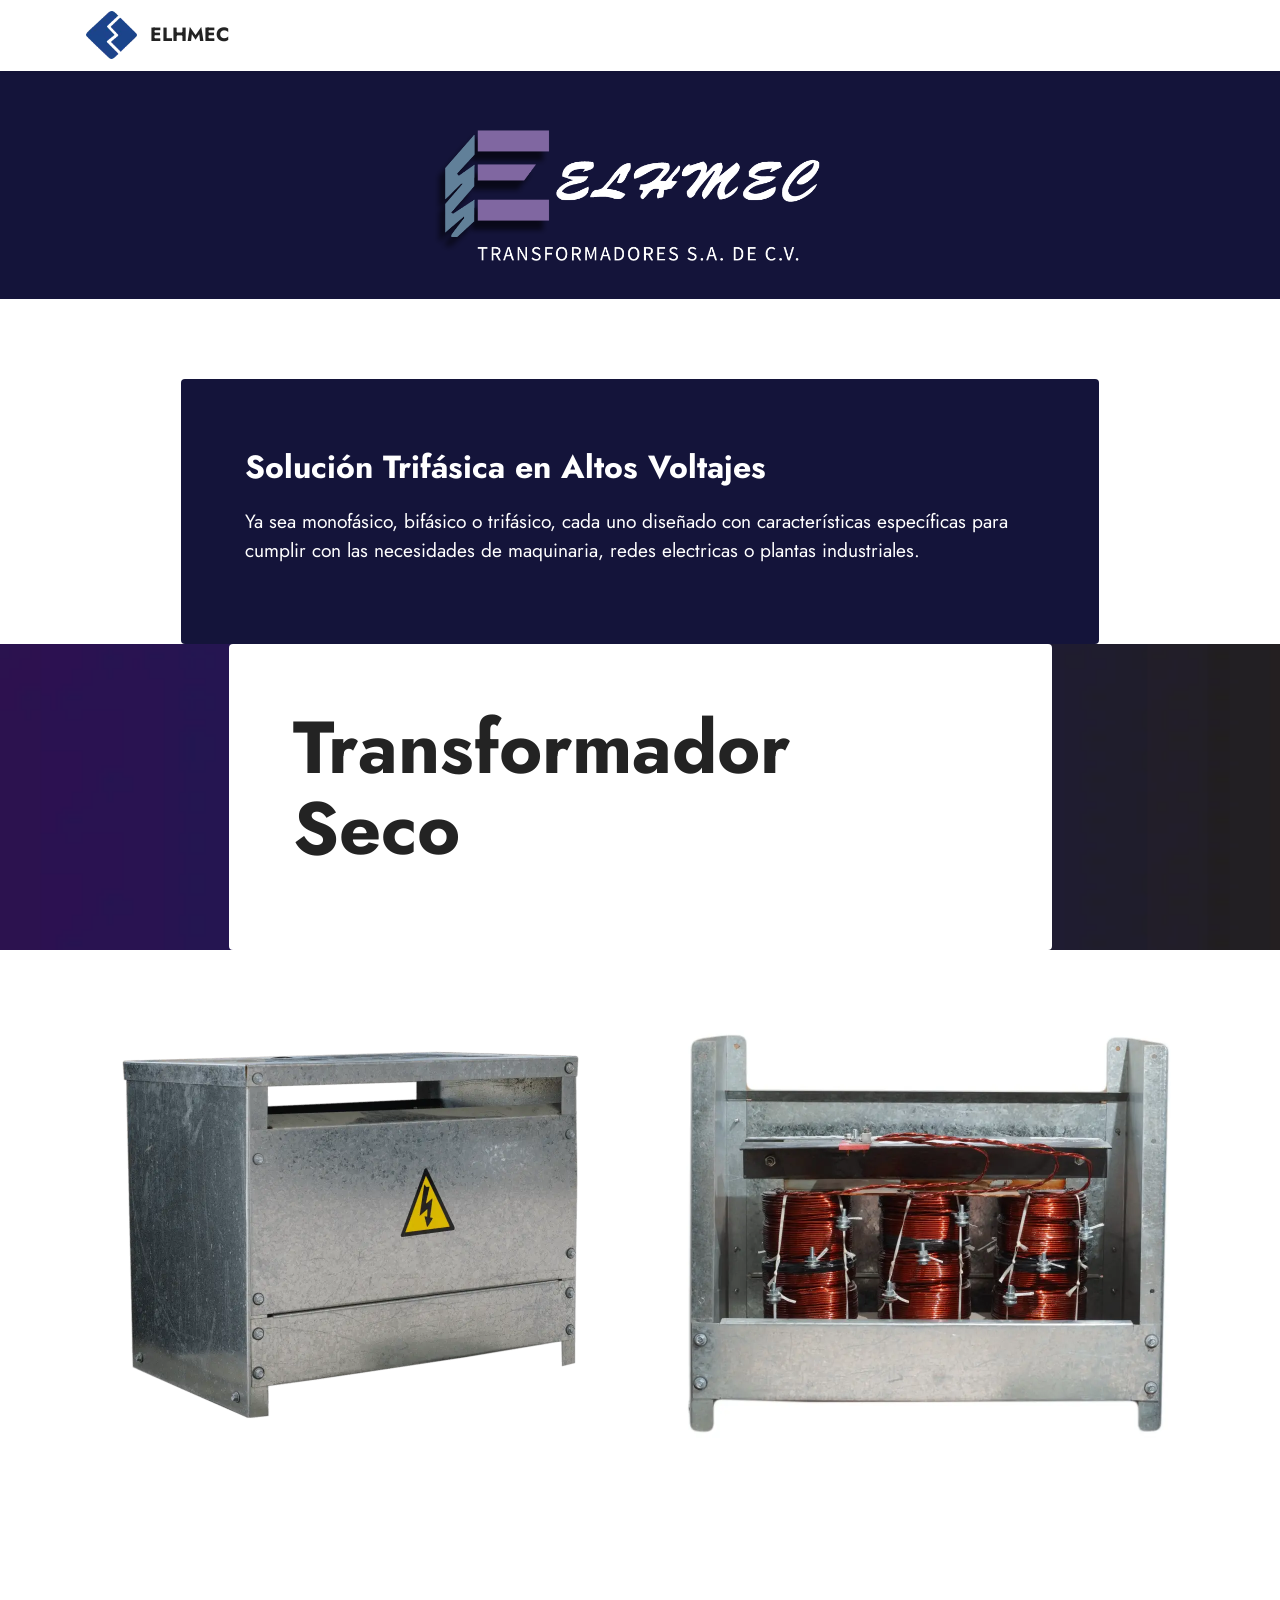
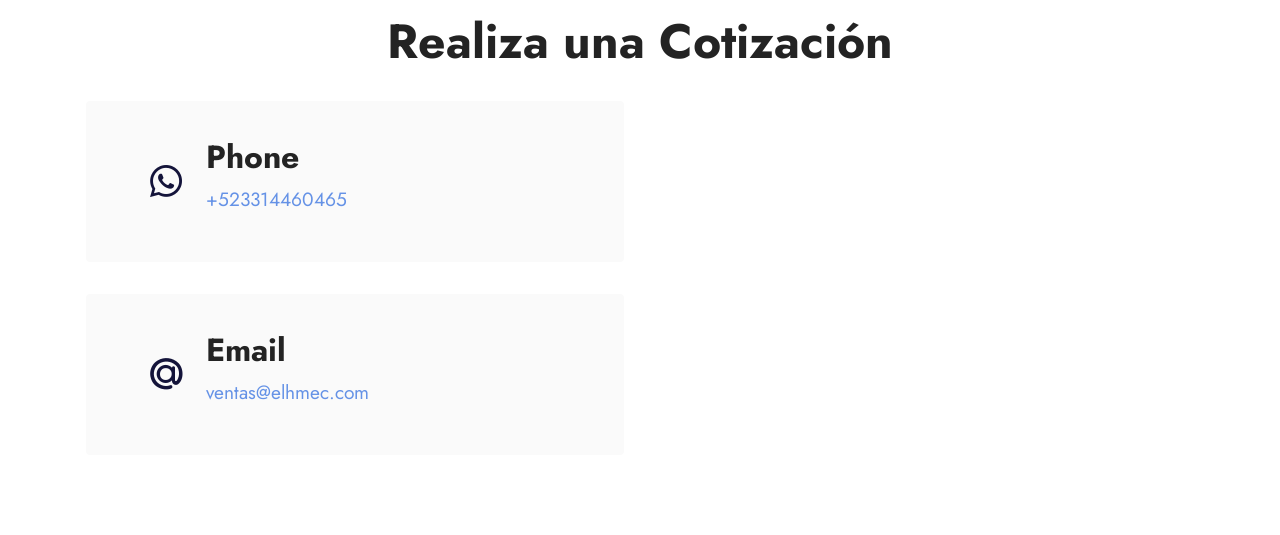
==== commit 5d430c00: "google tag update" ====
--- a/index.html
+++ b/index.html
@@ -11,22 +11,38 @@
   
   
   <title>Home</title>
-  <link rel="stylesheet" href="assets/web/assets/mobirise-icons2/mobirise2.css">
   <link rel="stylesheet" href="assets/bootstrap/css/bootstrap.min.css">
   <link rel="stylesheet" href="assets/bootstrap/css/bootstrap-grid.min.css">
   <link rel="stylesheet" href="assets/bootstrap/css/bootstrap-reboot.min.css">
+  <link rel="stylesheet" href="assets/parallax/jarallax.css">
   <link rel="stylesheet" href="assets/dropdown/css/style.css">
   <link rel="stylesheet" href="assets/socicon/css/styles.css">
   <link rel="stylesheet" href="assets/theme/css/style.css">
-  <link rel="preload" href="https://fonts.googleapis.com/css2?family=Jost:ital,wght@0,400;0,700;1,400;1,700&display=swap&display=swap" as="style" onload="this.onload=null;this.rel='stylesheet'">
-  <noscript><link rel="stylesheet" href="https://fonts.googleapis.com/css2?family=Jost:ital,wght@0,400;0,700;1,400;1,700&display=swap&display=swap"></noscript>
-  <link rel="preload" as="style" href="assets/mobirise/css/mbr-additional.css?v=blBGN3"><link rel="stylesheet" href="assets/mobirise/css/mbr-additional.css?v=blBGN3" type="text/css">
+  <link rel="preload" href="https://fonts.googleapis.com/css?family=Jost:100,200,300,400,500,600,700,800,900,100i,200i,300i,400i,500i,600i,700i,800i,900i&display=swap" as="style" onload="this.onload=null;this.rel='stylesheet'">
+  <noscript><link rel="stylesheet" href="https://fonts.googleapis.com/css?family=Jost:100,200,300,400,500,600,700,800,900,100i,200i,300i,400i,500i,600i,700i,800i,900i&display=swap"></noscript>
+  <link rel="preload" as="style" href="assets/mobirise/css/mbr-additional.css?v=qreWPP"><link rel="stylesheet" href="assets/mobirise/css/mbr-additional.css?v=qreWPP" type="text/css">
 
   
   
   
 </head>
 <body>
+
+<!-- Analytics -->
+  
+<!-- Google tag (gtag.js) -->
+<script async src="https://www.googletagmanager.com/gtag/js?id=G-SQXL7EWPQS"></script>
+<script>
+  window.dataLayer = window.dataLayer || [];
+  function gtag(){dataLayer.push(arguments);}
+  gtag('js', new Date());
+
+  gtag('config', 'G-SQXL7EWPQS');
+</script>
+
+<!-- /Analytics -->
+
+
   
   <section data-bs-version="5.1" class="menu menu3 cid-uHsckqdAZu" once="menu" id="menu3-0">
     
@@ -35,7 +51,7 @@
             <div class="navbar-brand">
                 <span class="navbar-logo">
                     <a href="https://mobiri.se">
-                        <img src="assets/images/try2-82x77.png" alt="Mobirise Website Builder" style="height: 3rem;">
+                        <img src="assets/images/try2-82x77.webp" alt="Mobirise Website Builder" style="height: 3rem;">
                     </a>
                 </span>
                 <span class="navbar-caption-wrap"><a class="navbar-caption text-black display-7" href="https://mobiri.se">ELHMEC</a></span>
@@ -86,6 +102,27 @@
     </div>
 </section>
 
+<section data-bs-version="5.1" class="header12 cid-uHIZxbEmld mbr-parallax-background" id="header12-8">
+
+    
+
+    
+    
+    <div class="container">
+        <div class="row justify-content-center">
+            <div class="card col-12 col-md-12 col-lg-9">
+                <div class="card-wrapper">
+                    <div class="card-box align-center">
+                        
+                        <p class="mbr-text mbr-fonts-style display-1"><strong>Transformador <br>Seco</strong></p>
+                        
+                    </div>
+                </div>
+            </div>
+        </div>
+    </div>
+</section>
+
 <section data-bs-version="5.1" class="image4 cid-uHsmS13DOC" id="image4-6">
     
 
@@ -96,13 +133,13 @@
         <div class="row">
             <div class="col-12 col-lg-6">
                 <div class="image-wrapper">
-                    <img src="assets/images/20kva-abierto-986-1076x1076.jpg" alt="Mobirise Website Builder">
+                    <img src="assets/images/20kva-abierto-986-1076x1076.webp" alt="Mobirise Website Builder">
                     
                 </div>
             </div>
             <div class="col-12 col-lg-6">
                 <div class="image-wrapper">
-                    <img src="assets/images/20kva-iso-983-1076x1076.png" alt="Mobirise Website Builder">
+                    <img src="assets/images/20kva-iso-983-1076x1076.webp" alt="Mobirise Website Builder">
                     
                 </div>
             </div>
@@ -125,7 +162,7 @@
             <div class="card col-12 col-md-6">
                 <div class="card-wrapper">
                     <div class="image-wrapper">
-                        <span class="mbr-iconfont mobi-mbri-globe mobi-mbri"></span>
+                        <span class="mbr-iconfont socicon-whatsapp socicon" style="color: rgb(20, 20, 58); fill: rgb(20, 20, 58);"></span>
                     </div>
                     <div class="text-wrapper">
                         <h6 class="card-title mbr-fonts-style mb-1 display-5">
@@ -138,7 +175,7 @@
                 </div>
                 <div class="card-wrapper">
                     <div class="image-wrapper">
-                        <span class="mbr-iconfont mobi-mbri-globe mobi-mbri"></span>
+                        <span class="mbr-iconfont socicon-mailru socicon" style="color: rgb(20, 20, 58); fill: rgb(20, 20, 58);"></span>
                     </div>
                     <div class="text-wrapper">
                         <h6 class="card-title mbr-fonts-style mb-1 display-5">
--- a/assets/parallax/jarallax.css
+++ b/assets/parallax/jarallax.css
@@ -0,0 +1,15 @@
+.jarallax {
+    position: relative;
+    z-index: 0;
+}
+.jarallax > .jarallax-img {
+    position: absolute;
+    object-fit: cover;
+    /* support for plugin https://github.com/bfred-it/object-fit-images */
+    font-family: 'object-fit: cover;';
+    top: 0;
+    left: 0;
+    width: 100%;
+    height: 100%;
+    z-index: -1;
+}
--- a/assets/mobirise/css/mbr-additional.css
+++ b/assets/mobirise/css/mbr-additional.css
@@ -1128,6 +1128,49 @@
 .cid-uHslYFB3B3 .card-box {
   text-align: left;
 }
+.cid-uHIZxbEmld {
+  padding-top: 0rem;
+  padding-bottom: 0rem;
+  background-image: url("../../../assets/images/img-background-500x164.webp");
+}
+.cid-uHIZxbEmld .mbr-fallback-image.disabled {
+  display: none;
+}
+.cid-uHIZxbEmld .mbr-fallback-image {
+  display: block;
+  background-size: cover;
+  background-position: center center;
+  width: 100%;
+  height: 100%;
+  position: absolute;
+  top: 0;
+}
+.cid-uHIZxbEmld .card-wrapper {
+  background: #ffffff;
+  border-radius: 4px;
+}
+@media (max-width: 767px) {
+  .cid-uHIZxbEmld .card-wrapper {
+    padding: 1rem;
+  }
+}
+@media (min-width: 768px) and (max-width: 991px) {
+  .cid-uHIZxbEmld .card-wrapper {
+    padding: 2rem;
+  }
+}
+@media (min-width: 992px) {
+  .cid-uHIZxbEmld .card-wrapper {
+    padding: 4rem;
+  }
+}
+.cid-uHIZxbEmld .card-title {
+  text-align: left;
+}
+.cid-uHIZxbEmld .mbr-text,
+.cid-uHIZxbEmld .mbr-section-btn {
+  text-align: left;
+}
 .cid-uHsmS13DOC {
   padding-top: 0rem;
   padding-bottom: 3rem;
--- a/assets/mobirise/css/mbr-additional.css
+++ b/assets/mobirise/css/mbr-additional.css
@@ -1128,6 +1128,49 @@
 .cid-uHslYFB3B3 .card-box {
   text-align: left;
 }
+.cid-uHIZxbEmld {
+  padding-top: 0rem;
+  padding-bottom: 0rem;
+  background-image: url("../../../assets/images/img-background-500x164.webp");
+}
+.cid-uHIZxbEmld .mbr-fallback-image.disabled {
+  display: none;
+}
+.cid-uHIZxbEmld .mbr-fallback-image {
+  display: block;
+  background-size: cover;
+  background-position: center center;
+  width: 100%;
+  height: 100%;
+  position: absolute;
+  top: 0;
+}
+.cid-uHIZxbEmld .card-wrapper {
+  background: #ffffff;
+  border-radius: 4px;
+}
+@media (max-width: 767px) {
+  .cid-uHIZxbEmld .card-wrapper {
+    padding: 1rem;
+  }
+}
+@media (min-width: 768px) and (max-width: 991px) {
+  .cid-uHIZxbEmld .card-wrapper {
+    padding: 2rem;
+  }
+}
+@media (min-width: 992px) {
+  .cid-uHIZxbEmld .card-wrapper {
+    padding: 4rem;
+  }
+}
+.cid-uHIZxbEmld .card-title {
+  text-align: left;
+}
+.cid-uHIZxbEmld .mbr-text,
+.cid-uHIZxbEmld .mbr-section-btn {
+  text-align: left;
+}
 .cid-uHsmS13DOC {
   padding-top: 0rem;
   padding-bottom: 3rem;
